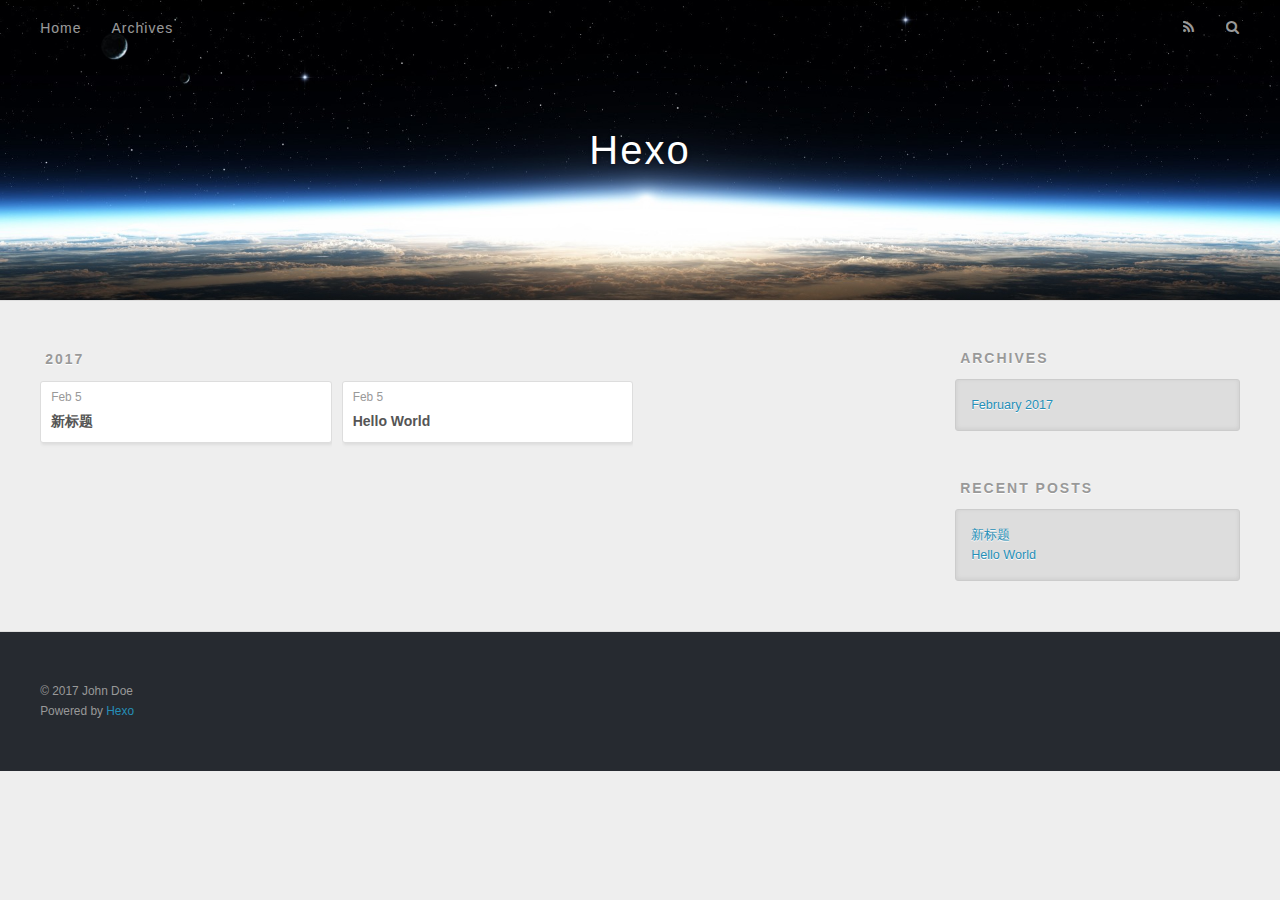
==== archives/index.html @ 6c0d0f52 "Site updated: 2017-02-05 20:07:26" ====
<!DOCTYPE html>
<html>
<head>
  <meta charset="utf-8">
  
  <title>Archives | Hexo</title>
  <meta name="viewport" content="width=device-width, initial-scale=1, maximum-scale=1">
  <meta property="og:type" content="website">
<meta property="og:title" content="Hexo">
<meta property="og:url" content="http://yoursite.com/archives/index.html">
<meta property="og:site_name" content="Hexo">
<meta name="twitter:card" content="summary">
<meta name="twitter:title" content="Hexo">
  
    <link rel="alternate" href="/atom.xml" title="Hexo" type="application/atom+xml">
  
  
    <link rel="icon" href="/favicon.png">
  
  
    <link href="//fonts.googleapis.com/css?family=Source+Code+Pro" rel="stylesheet" type="text/css">
  
  <link rel="stylesheet" href="/css/style.css">
  

</head>

<body>
  <div id="container">
    <div id="wrap">
      <header id="header">
  <div id="banner"></div>
  <div id="header-outer" class="outer">
    <div id="header-title" class="inner">
      <h1 id="logo-wrap">
        <a href="/" id="logo">Hexo</a>
      </h1>
      
    </div>
    <div id="header-inner" class="inner">
      <nav id="main-nav">
        <a id="main-nav-toggle" class="nav-icon"></a>
        
          <a class="main-nav-link" href="/">Home</a>
        
          <a class="main-nav-link" href="/archives">Archives</a>
        
      </nav>
      <nav id="sub-nav">
        
          <a id="nav-rss-link" class="nav-icon" href="/atom.xml" title="RSS Feed"></a>
        
        <a id="nav-search-btn" class="nav-icon" title="Search"></a>
      </nav>
      <div id="search-form-wrap">
        <form action="//google.com/search" method="get" accept-charset="UTF-8" class="search-form"><input type="search" name="q" results="0" class="search-form-input" placeholder="Search"><button type="submit" class="search-form-submit">&#xF002;</button><input type="hidden" name="sitesearch" value="http://yoursite.com"></form>
      </div>
    </div>
  </div>
</header>
      <div class="outer">
        <section id="main">
  
  
    
    
      
      
      <section class="archives-wrap">
        <div class="archive-year-wrap">
          <a href="/archives/2017" class="archive-year">2017</a>
        </div>
        <div class="archives">
    
    <article class="archive-article archive-type-post">
  <div class="archive-article-inner">
    <header class="archive-article-header">
      <a href="/2017/02/05/新标题/" class="archive-article-date">
  <time datetime="2017-02-05T11:57:31.000Z" itemprop="datePublished">Feb 5</time>
</a>
      
  
    <h1 itemprop="name">
      <a class="archive-article-title" href="/2017/02/05/新标题/">新标题</a>
    </h1>
  

    </header>
  </div>
</article>
  
    
    
    <article class="archive-article archive-type-post">
  <div class="archive-article-inner">
    <header class="archive-article-header">
      <a href="/2017/02/05/hello-world/" class="archive-article-date">
  <time datetime="2017-02-05T11:50:24.035Z" itemprop="datePublished">Feb 5</time>
</a>
      
  
    <h1 itemprop="name">
      <a class="archive-article-title" href="/2017/02/05/hello-world/">Hello World</a>
    </h1>
  

    </header>
  </div>
</article>
  
  
    </div></section>
  

</section>
        
          <aside id="sidebar">
  
    

  
    

  
    
  
    
  <div class="widget-wrap">
    <h3 class="widget-title">Archives</h3>
    <div class="widget">
      <ul class="archive-list"><li class="archive-list-item"><a class="archive-list-link" href="/archives/2017/02/">February 2017</a></li></ul>
    </div>
  </div>


  
    
  <div class="widget-wrap">
    <h3 class="widget-title">Recent Posts</h3>
    <div class="widget">
      <ul>
        
          <li>
            <a href="/2017/02/05/新标题/">新标题</a>
          </li>
        
          <li>
            <a href="/2017/02/05/hello-world/">Hello World</a>
          </li>
        
      </ul>
    </div>
  </div>

  
</aside>
        
      </div>
      <footer id="footer">
  
  <div class="outer">
    <div id="footer-info" class="inner">
      &copy; 2017 John Doe<br>
      Powered by <a href="http://hexo.io/" target="_blank">Hexo</a>
    </div>
  </div>
</footer>
    </div>
    <nav id="mobile-nav">
  
    <a href="/" class="mobile-nav-link">Home</a>
  
    <a href="/archives" class="mobile-nav-link">Archives</a>
  
</nav>
    

<script src="//ajax.googleapis.com/ajax/libs/jquery/2.0.3/jquery.min.js"></script>


  <link rel="stylesheet" href="/fancybox/jquery.fancybox.css">
  <script src="/fancybox/jquery.fancybox.pack.js"></script>


<script src="/js/script.js"></script>

  </div>
</body>
</html>
---- css/style.css ----
body {
  width: 100%;
}
body:before,
body:after {
  content: "";
  display: table;
}
body:after {
  clear: both;
}
html,
body,
div,
span,
applet,
object,
iframe,
h1,
h2,
h3,
h4,
h5,
h6,
p,
blockquote,
pre,
a,
abbr,
acronym,
address,
big,
cite,
code,
del,
dfn,
em,
img,
ins,
kbd,
q,
s,
samp,
small,
strike,
strong,
sub,
sup,
tt,
var,
dl,
dt,
dd,
ol,
ul,
li,
fieldset,
form,
label,
legend,
table,
caption,
tbody,
tfoot,
thead,
tr,
th,
td {
  margin: 0;
  padding: 0;
  border: 0;
  outline: 0;
  font-weight: inherit;
  font-style: inherit;
  font-family: inherit;
  font-size: 100%;
  vertical-align: baseline;
}
body {
  line-height: 1;
  color: #000;
  background: #fff;
}
ol,
ul {
  list-style: none;
}
table {
  border-collapse: separate;
  border-spacing: 0;
  vertical-align: middle;
}
caption,
th,
td {
  text-align: left;
  font-weight: normal;
  vertical-align: middle;
}
a img {
  border: none;
}
input,
button {
  margin: 0;
  padding: 0;
}
input::-moz-focus-inner,
button::-moz-focus-inner {
  border: 0;
  padding: 0;
}
@font-face {
  font-family: FontAwesome;
  font-style: normal;
  font-weight: normal;
  src: url("fonts/fontawesome-webfont.eot?v=#4.0.3");
  src: url("fonts/fontawesome-webfont.eot?#iefix&v=#4.0.3") format("embedded-opentype"), url("fonts/fontawesome-webfont.woff?v=#4.0.3") format("woff"), url("fonts/fontawesome-webfont.ttf?v=#4.0.3") format("truetype"), url("fonts/fontawesome-webfont.svg#fontawesomeregular?v=#4.0.3") format("svg");
}
html,
body,
#container {
  height: 100%;
}
body {
  background: #eee;
  font: 14px "Helvetica Neue", Helvetica, Arial, sans-serif;
  -webkit-text-size-adjust: 100%;
}
.outer {
  max-width: 1220px;
  margin: 0 auto;
  padding: 0 20px;
}
.outer:before,
.outer:after {
  content: "";
  display: table;
}
.outer:after {
  clear: both;
}
.inner {
  display: inline;
  float: left;
  width: 98.33333333333333%;
  margin: 0 0.833333333333333%;
}
.left,
.alignleft {
  float: left;
}
.right,
.alignright {
  float: right;
}
.clear {
  clear: both;
}
#container {
  position: relative;
}
.mobile-nav-on {
  overflow: hidden;
}
#wrap {
  height: 100%;
  width: 100%;
  position: absolute;
  top: 0;
  left: 0;
  -webkit-transition: 0.2s ease-out;
  -moz-transition: 0.2s ease-out;
  -ms-transition: 0.2s ease-out;
  transition: 0.2s ease-out;
  z-index: 1;
  background: #eee;
}
.mobile-nav-on #wrap {
  left: 280px;
}
@media screen and (min-width: 768px) {
  #main {
    display: inline;
    float: left;
    width: 73.33333333333333%;
    margin: 0 0.833333333333333%;
  }
}
.article-date,
.article-category-link,
.archive-year,
.widget-title {
  text-decoration: none;
  text-transform: uppercase;
  letter-spacing: 2px;
  color: #999;
  margin-bottom: 1em;
  margin-left: 5px;
  line-height: 1em;
  text-shadow: 0 1px #fff;
  font-weight: bold;
}
.article-inner,
.archive-article-inner {
  background: #fff;
  -webkit-box-shadow: 1px 2px 3px #ddd;
  box-shadow: 1px 2px 3px #ddd;
  border: 1px solid #ddd;
  border-radius: 3px;
}
.article-entry h1,
.widget h1 {
  font-size: 2em;
}
.article-entry h2,
.widget h2 {
  font-size: 1.5em;
}
.article-entry h3,
.widget h3 {
  font-size: 1.3em;
}
.article-entry h4,
.widget h4 {
  font-size: 1.2em;
}
.article-entry h5,
.widget h5 {
  font-size: 1em;
}
.article-entry h6,
.widget h6 {
  font-size: 1em;
  color: #999;
}
.article-entry hr,
.widget hr {
  border: 1px dashed #ddd;
}
.article-entry strong,
.widget strong {
  font-weight: bold;
}
.article-entry em,
.widget em,
.article-entry cite,
.widget cite {
  font-style: italic;
}
.article-entry sup,
.widget sup,
.article-entry sub,
.widget sub {
  font-size: 0.75em;
  line-height: 0;
  position: relative;
  vertical-align: baseline;
}
.article-entry sup,
.widget sup {
  top: -0.5em;
}
.article-entry sub,
.widget sub {
  bottom: -0.2em;
}
.article-entry small,
.widget small {
  font-size: 0.85em;
}
.article-entry acronym,
.widget acronym,
.article-entry abbr,
.widget abbr {
  border-bottom: 1px dotted;
}
.article-entry ul,
.widget ul,
.article-entry ol,
.widget ol,
.article-entry dl,
.widget dl {
  margin: 0 20px;
  line-height: 1.6em;
}
.article-entry ul ul,
.widget ul ul,
.article-entry ol ul,
.widget ol ul,
.article-entry ul ol,
.widget ul ol,
.article-entry ol ol,
.widget ol ol {
  margin-top: 0;
  margin-bottom: 0;
}
.article-entry ul,
.widget ul {
  list-style: disc;
}
.article-entry ol,
.widget ol {
  list-style: decimal;
}
.article-entry dt,
.widget dt {
  font-weight: bold;
}
#header {
  height: 300px;
  position: relative;
  border-bottom: 1px solid #ddd;
}
#header:before,
#header:after {
  content: "";
  position: absolute;
  left: 0;
  right: 0;
  height: 40px;
}
#header:before {
  top: 0;
  background: -webkit-linear-gradient(rgba(0,0,0,0.2), transparent);
  background: -moz-linear-gradient(rgba(0,0,0,0.2), transparent);
  background: -ms-linear-gradient(rgba(0,0,0,0.2), transparent);
  background: linear-gradient(rgba(0,0,0,0.2), transparent);
}
#header:after {
  bottom: 0;
  background: -webkit-linear-gradient(transparent, rgba(0,0,0,0.2));
  background: -moz-linear-gradient(transparent, rgba(0,0,0,0.2));
  background: -ms-linear-gradient(transparent, rgba(0,0,0,0.2));
  background: linear-gradient(transparent, rgba(0,0,0,0.2));
}
#header-outer {
  height: 100%;
  position: relative;
}
#header-inner {
  position: relative;
  overflow: hidden;
}
#banner {
  position: absolute;
  top: 0;
  left: 0;
  width: 100%;
  height: 100%;
  background: url("images/banner.jpg") center #000;
  -webkit-background-size: cover;
  -moz-background-size: cover;
  background-size: cover;
  z-index: -1;
}
#header-title {
  text-align: center;
  height: 40px;
  position: absolute;
  top: 50%;
  left: 0;
  margin-top: -20px;
}
#logo,
#subtitle {
  text-decoration: none;
  color: #fff;
  font-weight: 300;
  text-shadow: 0 1px 4px rgba(0,0,0,0.3);
}
#logo {
  font-size: 40px;
  line-height: 40px;
  letter-spacing: 2px;
}
#subtitle {
  font-size: 16px;
  line-height: 16px;
  letter-spacing: 1px;
}
#subtitle-wrap {
  margin-top: 16px;
}
#main-nav {
  float: left;
  margin-left: -15px;
}
.nav-icon,
.main-nav-link {
  float: left;
  color: #fff;
  opacity: 0.6;
  text-decoration: none;
  text-shadow: 0 1px rgba(0,0,0,0.2);
  -webkit-transition: opacity 0.2s;
  -moz-transition: opacity 0.2s;
  -ms-transition: opacity 0.2s;
  transition: opacity 0.2s;
  display: block;
  padding: 20px 15px;
}
.nav-icon:hover,
.main-nav-link:hover {
  opacity: 1;
}
.nav-icon {
  font-family: FontAwesome;
  text-align: center;
  font-size: 14px;
  width: 14px;
  height: 14px;
  padding: 20px 15px;
  position: relative;
  cursor: pointer;
}
.main-nav-link {
  font-weight: 300;
  letter-spacing: 1px;
}
@media screen and (max-width: 479px) {
  .main-nav-link {
    display: none;
  }
}
#main-nav-toggle {
  display: none;
}
#main-nav-toggle:before {
  content: "\f0c9";
}
@media screen and (max-width: 479px) {
  #main-nav-toggle {
    display: block;
  }
}
#sub-nav {
  float: right;
  margin-right: -15px;
}
#nav-rss-link:before {
  content: "\f09e";
}
#nav-search-btn:before {
  content: "\f002";
}
#search-form-wrap {
  position: absolute;
  top: 15px;
  width: 150px;
  height: 30px;
  right: -150px;
  opacity: 0;
  -webkit-transition: 0.2s ease-out;
  -moz-transition: 0.2s ease-out;
  -ms-transition: 0.2s ease-out;
  transition: 0.2s ease-out;
}
#search-form-wrap.on {
  opacity: 1;
  right: 0;
}
@media screen and (max-width: 479px) {
  #search-form-wrap {
    width: 100%;
    right: -100%;
  }
}
.search-form {
  position: absolute;
  top: 0;
  left: 0;
  right: 0;
  background: #fff;
  padding: 5px 15px;
  border-radius: 15px;
  -webkit-box-shadow: 0 0 10px rgba(0,0,0,0.3);
  box-shadow: 0 0 10px rgba(0,0,0,0.3);
}
.search-form-input {
  border: none;
  background: none;
  color: #555;
  width: 100%;
  font: 13px "Helvetica Neue", Helvetica, Arial, sans-serif;
  outline: none;
}
.search-form-input::-webkit-search-results-decoration,
.search-form-input::-webkit-search-cancel-button {
  -webkit-appearance: none;
}
.search-form-submit {
  position: absolute;
  top: 50%;
  right: 10px;
  margin-top: -7px;
  font: 13px FontAwesome;
  border: none;
  background: none;
  color: #bbb;
  cursor: pointer;
}
.search-form-submit:hover,
.search-form-submit:focus {
  color: #777;
}
.article {
  margin: 50px 0;
}
.article-inner {
  overflow: hidden;
}
.article-meta:before,
.article-meta:after {
  content: "";
  display: table;
}
.article-meta:after {
  clear: both;
}
.article-date {
  float: left;
}
.article-category {
  float: left;
  line-height: 1em;
  color: #ccc;
  text-shadow: 0 1px #fff;
  margin-left: 8px;
}
.article-category:before {
  content: "\2022";
}
.article-category-link {
  margin: 0 12px 1em;
}
.article-header {
  padding: 20px 20px 0;
}
.article-title {
  text-decoration: none;
  font-size: 2em;
  font-weight: bold;
  color: #555;
  line-height: 1.1em;
  -webkit-transition: color 0.2s;
  -moz-transition: color 0.2s;
  -ms-transition: color 0.2s;
  transition: color 0.2s;
}
a.article-title:hover {
  color: #258fb8;
}
.article-entry {
  color: #555;
  padding: 0 20px;
}
.article-entry:before,
.article-entry:after {
  content: "";
  display: table;
}
.article-entry:after {
  clear: both;
}
.article-entry p,
.article-entry table {
  line-height: 1.6em;
  margin: 1.6em 0;
}
.article-entry h1,
.article-entry h2,
.article-entry h3,
.article-entry h4,
.article-entry h5,
.article-entry h6 {
  font-weight: bold;
}
.article-entry h1,
.article-entry h2,
.article-entry h3,
.article-entry h4,
.article-entry h5,
.article-entry h6 {
  line-height: 1.1em;
  margin: 1.1em 0;
}
.article-entry a {
  color: #258fb8;
  text-decoration: none;
}
.article-entry a:hover {
  text-decoration: underline;
}
.article-entry ul,
.article-entry ol,
.article-entry dl {
  margin-top: 1.6em;
  margin-bottom: 1.6em;
}
.article-entry img,
.article-entry video {
  max-width: 100%;
  height: auto;
  display: block;
  margin: auto;
}
.article-entry iframe {
  border: none;
}
.article-entry table {
  width: 100%;
  border-collapse: collapse;
  border-spacing: 0;
}
.article-entry th {
  font-weight: bold;
  border-bottom: 3px solid #ddd;
  padding-bottom: 0.5em;
}
.article-entry td {
  border-bottom: 1px solid #ddd;
  padding: 10px 0;
}
.article-entry blockquote {
  font-family: Georgia, "Times New Roman", serif;
  font-size: 1.4em;
  margin: 1.6em 20px;
  text-align: center;
}
.article-entry blockquote footer {
  font-size: 14px;
  margin: 1.6em 0;
  font-family: "Helvetica Neue", Helvetica, Arial, sans-serif;
}
.article-entry blockquote footer cite:before {
  content: "—";
  padding: 0 0.5em;
}
.article-entry .pullquote {
  text-align: left;
  width: 45%;
  margin: 0;
}
.article-entry .pullquote.left {
  margin-left: 0.5em;
  margin-right: 1em;
}
.article-entry .pullquote.right {
  margin-right: 0.5em;
  margin-left: 1em;
}
.article-entry .caption {
  color: #999;
  display: block;
  font-size: 0.9em;
  margin-top: 0.5em;
  position: relative;
  text-align: center;
}
.article-entry .video-container {
  position: relative;
  padding-top: 56.25%;
  height: 0;
  overflow: hidden;
}
.article-entry .video-container iframe,
.article-entry .video-container object,
.article-entry .video-container embed {
  position: absolute;
  top: 0;
  left: 0;
  width: 100%;
  height: 100%;
  margin-top: 0;
}
.article-more-link a {
  display: inline-block;
  line-height: 1em;
  padding: 6px 15px;
  border-radius: 15px;
  background: #eee;
  color: #999;
  text-shadow: 0 1px #fff;
  text-decoration: none;
}
.article-more-link a:hover {
  background: #258fb8;
  color: #fff;
  text-decoration: none;
  text-shadow: 0 1px #1e7293;
}
.article-footer {
  font-size: 0.85em;
  line-height: 1.6em;
  border-top: 1px solid #ddd;
  padding-top: 1.6em;
  margin: 0 20px 20px;
}
.article-footer:before,
.article-footer:after {
  content: "";
  display: table;
}
.article-footer:after {
  clear: both;
}
.article-footer a {
  color: #999;
  text-decoration: none;
}
.article-footer a:hover {
  color: #555;
}
.article-tag-list-item {
  float: left;
  margin-right: 10px;
}
.article-tag-list-link:before {
  content: "#";
}
.article-comment-link {
  float: right;
}
.article-comment-link:before {
  content: "\f075";
  font-family: FontAwesome;
  padding-right: 8px;
}
.article-share-link {
  cursor: pointer;
  float: right;
  margin-left: 20px;
}
.article-share-link:before {
  content: "\f064";
  font-family: FontAwesome;
  padding-right: 6px;
}
#article-nav {
  position: relative;
}
#article-nav:before,
#article-nav:after {
  content: "";
  display: table;
}
#article-nav:after {
  clear: both;
}
@media screen and (min-width: 768px) {
  #article-nav {
    margin: 50px 0;
  }
  #article-nav:before {
    width: 8px;
    height: 8px;
    position: absolute;
    top: 50%;
    left: 50%;
    margin-top: -4px;
    margin-left: -4px;
    content: "";
    border-radius: 50%;
    background: #ddd;
    -webkit-box-shadow: 0 1px 2px #fff;
    box-shadow: 0 1px 2px #fff;
  }
}
.article-nav-link-wrap {
  text-decoration: none;
  text-shadow: 0 1px #fff;
  color: #999;
  -webkit-box-sizing: border-box;
  -moz-box-sizing: border-box;
  box-sizing: border-box;
  margin-top: 50px;
  text-align: center;
  display: block;
}
.article-nav-link-wrap:hover {
  color: #555;
}
@media screen and (min-width: 768px) {
  .article-nav-link-wrap {
    width: 50%;
    margin-top: 0;
  }
}
@media screen and (min-width: 768px) {
  #article-nav-newer {
    float: left;
    text-align: right;
    padding-right: 20px;
  }
}
@media screen and (min-width: 768px) {
  #article-nav-older {
    float: right;
    text-align: left;
    padding-left: 20px;
  }
}
.article-nav-caption {
  text-transform: uppercase;
  letter-spacing: 2px;
  color: #ddd;
  line-height: 1em;
  font-weight: bold;
}
#article-nav-newer .article-nav-caption {
  margin-right: -2px;
}
.article-nav-title {
  font-size: 0.85em;
  line-height: 1.6em;
  margin-top: 0.5em;
}
.article-share-box {
  position: absolute;
  display: none;
  background: #fff;
  -webkit-box-shadow: 1px 2px 10px rgba(0,0,0,0.2);
  box-shadow: 1px 2px 10px rgba(0,0,0,0.2);
  border-radius: 3px;
  margin-left: -145px;
  overflow: hidden;
  z-index: 1;
}
.article-share-box.on {
  display: block;
}
.article-share-input {
  width: 100%;
  background: none;
  -webkit-box-sizing: border-box;
  -moz-box-sizing: border-box;
  box-sizing: border-box;
  font: 14px "Helvetica Neue", Helvetica, Arial, sans-serif;
  padding: 0 15px;
  color: #555;
  outline: none;
  border: 1px solid #ddd;
  border-radius: 3px 3px 0 0;
  height: 36px;
  line-height: 36px;
}
.article-share-links {
  background: #eee;
}
.article-share-links:before,
.article-share-links:after {
  content: "";
  display: table;
}
.article-share-links:after {
  clear: both;
}
.article-share-twitter,
.article-share-facebook,
.article-share-pinterest,
.article-share-google {
  width: 50px;
  height: 36px;
  display: block;
  float: left;
  position: relative;
  color: #999;
  text-shadow: 0 1px #fff;
}
.article-share-twitter:before,
.article-share-facebook:before,
.article-share-pinterest:before,
.article-share-google:before {
  font-size: 20px;
  font-family: FontAwesome;
  width: 20px;
  height: 20px;
  position: absolute;
  top: 50%;
  left: 50%;
  margin-top: -10px;
  margin-left: -10px;
  text-align: center;
}
.article-share-twitter:hover,
.article-share-facebook:hover,
.article-share-pinterest:hover,
.article-share-google:hover {
  color: #fff;
}
.article-share-twitter:before {
  content: "\f099";
}
.article-share-twitter:hover {
  background: #00aced;
  text-shadow: 0 1px #008abe;
}
.article-share-facebook:before {
  content: "\f09a";
}
.article-share-facebook:hover {
  background: #3b5998;
  text-shadow: 0 1px #2f477a;
}
.article-share-pinterest:before {
  content: "\f0d2";
}
.article-share-pinterest:hover {
  background: #cb2027;
  text-shadow: 0 1px #a21a1f;
}
.article-share-google:before {
  content: "\f0d5";
}
.article-share-google:hover {
  background: #dd4b39;
  text-shadow: 0 1px #be3221;
}
.article-gallery {
  background: #000;
  position: relative;
}
.article-gallery-photos {
  position: relative;
  overflow: hidden;
}
.article-gallery-img {
  display: none;
  max-width: 100%;
}
.article-gallery-img:first-child {
  display: block;
}
.article-gallery-img.loaded {
  position: absolute;
  display: block;
}
.article-gallery-img img {
  display: block;
  max-width: 100%;
  margin: 0 auto;
}
#comments {
  background: #fff;
  -webkit-box-shadow: 1px 2px 3px #ddd;
  box-shadow: 1px 2px 3px #ddd;
  padding: 20px;
  border: 1px solid #ddd;
  border-radius: 3px;
  margin: 50px 0;
}
#comments a {
  color: #258fb8;
}
.archives-wrap {
  margin: 50px 0;
}
.archives:before,
.archives:after {
  content: "";
  display: table;
}
.archives:after {
  clear: both;
}
.archive-year-wrap {
  margin-bottom: 1em;
}
.archives {
  -webkit-column-gap: 10px;
  -moz-column-gap: 10px;
  column-gap: 10px;
}
@media screen and (min-width: 480px) and (max-width: 767px) {
  .archives {
    -webkit-column-count: 2;
    -moz-column-count: 2;
    column-count: 2;
  }
}
@media screen and (min-width: 768px) {
  .archives {
    -webkit-column-count: 3;
    -moz-column-count: 3;
    column-count: 3;
  }
}
.archive-article {
  -webkit-column-break-inside: avoid;
  page-break-inside: avoid;
  overflow: hidden;
  break-inside: avoid-column;
}
.archive-article-inner {
  padding: 10px;
  margin-bottom: 15px;
}
.archive-article-title {
  text-decoration: none;
  font-weight: bold;
  color: #555;
  -webkit-transition: color 0.2s;
  -moz-transition: color 0.2s;
  -ms-transition: color 0.2s;
  transition: color 0.2s;
  line-height: 1.6em;
}
.archive-article-title:hover {
  color: #258fb8;
}
.archive-article-footer {
  margin-top: 1em;
}
.archive-article-date {
  color: #999;
  text-decoration: none;
  font-size: 0.85em;
  line-height: 1em;
  margin-bottom: 0.5em;
  display: block;
}
#page-nav {
  margin: 50px auto;
  background: #fff;
  -webkit-box-shadow: 1px 2px 3px #ddd;
  box-shadow: 1px 2px 3px #ddd;
  border: 1px solid #ddd;
  border-radius: 3px;
  text-align: center;
  color: #999;
  overflow: hidden;
}
#page-nav:before,
#page-nav:after {
  content: "";
  display: table;
}
#page-nav:after {
  clear: both;
}
#page-nav a,
#page-nav span {
  padding: 10px 20px;
  line-height: 1;
  height: 2ex;
}
#page-nav a {
  color: #999;
  text-decoration: none;
}
#page-nav a:hover {
  background: #999;
  color: #fff;
}
#page-nav .prev {
  float: left;
}
#page-nav .next {
  float: right;
}
#page-nav .page-number {
  display: inline-block;
}
@media screen and (max-width: 479px) {
  #page-nav .page-number {
    display: none;
  }
}
#page-nav .current {
  color: #555;
  font-weight: bold;
}
#page-nav .space {
  color: #ddd;
}
#footer {
  background: #262a30;
  padding: 50px 0;
  border-top: 1px solid #ddd;
  color: #999;
}
#footer a {
  color: #258fb8;
  text-decoration: none;
}
#footer a:hover {
  text-decoration: underline;
}
#footer-info {
  line-height: 1.6em;
  font-size: 0.85em;
}
.article-entry pre,
.article-entry .highlight {
  background: #2d2d2d;
  margin: 0 -20px;
  padding: 15px 20px;
  border-style: solid;
  border-color: #ddd;
  border-width: 1px 0;
  overflow: auto;
  color: #ccc;
  line-height: 22.400000000000002px;
}
.article-entry .highlight .gutter pre,
.article-entry .gist .gist-file .gist-data .line-numbers {
  color: #666;
  font-size: 0.85em;
}
.article-entry pre,
.article-entry code {
  font-family: "Source Code Pro", Consolas, Monaco, Menlo, Consolas, monospace;
}
.article-entry code {
  background: #eee;
  text-shadow: 0 1px #fff;
  padding: 0 0.3em;
}
.article-entry pre code {
  background: none;
  text-shadow: none;
  padding: 0;
}
.article-entry .highlight pre {
  border: none;
  margin: 0;
  padding: 0;
}
.article-entry .highlight table {
  margin: 0;
  width: auto;
}
.article-entry .highlight td {
  border: none;
  padding: 0;
}
.article-entry .highlight figcaption {
  font-size: 0.85em;
  color: #999;
  line-height: 1em;
  margin-bottom: 1em;
}
.article-entry .highlight figcaption:before,
.article-entry .highlight figcaption:after {
  content: "";
  display: table;
}
.article-entry .highlight figcaption:after {
  clear: both;
}
.article-entry .highlight figcaption a {
  float: right;
}
.article-entry .highlight .gutter pre {
  text-align: right;
  padding-right: 20px;
}
.article-entry .highlight .line {
  height: 22.400000000000002px;
}
.article-entry .highlight .line.marked {
  background: #515151;
}
.article-entry .gist {
  margin: 0 -20px;
  border-style: solid;
  border-color: #ddd;
  border-width: 1px 0;
  background: #2d2d2d;
  padding: 15px 20px 15px 0;
}
.article-entry .gist .gist-file {
  border: none;
  font-family: "Source Code Pro", Consolas, Monaco, Menlo, Consolas, monospace;
  margin: 0;
}
.article-entry .gist .gist-file .gist-data {
  background: none;
  border: none;
}
.article-entry .gist .gist-file .gist-data .line-numbers {
  background: none;
  border: none;
  padding: 0 20px 0 0;
}
.article-entry .gist .gist-file .gist-data .line-data {
  padding: 0 !important;
}
.article-entry .gist .gist-file .highlight {
  margin: 0;
  padding: 0;
  border: none;
}
.article-entry .gist .gist-file .gist-meta {
  background: #2d2d2d;
  color: #999;
  font: 0.85em "Helvetica Neue", Helvetica, Arial, sans-serif;
  text-shadow: 0 0;
  padding: 0;
  margin-top: 1em;
  margin-left: 20px;
}
.article-entry .gist .gist-file .gist-meta a {
  color: #258fb8;
  font-weight: normal;
}
.article-entry .gist .gist-file .gist-meta a:hover {
  text-decoration: underline;
}
pre .comment,
pre .title {
  color: #999;
}
pre .variable,
pre .attribute,
pre .tag,
pre .regexp,
pre .ruby .constant,
pre .xml .tag .title,
pre .xml .pi,
pre .xml .doctype,
pre .html .doctype,
pre .css .id,
pre .css .class,
pre .css .pseudo {
  color: #f2777a;
}
pre .number,
pre .preprocessor,
pre .built_in,
pre .literal,
pre .params,
pre .constant {
  color: #f99157;
}
pre .class,
pre .ruby .class .title,
pre .css .rules .attribute {
  color: #9c9;
}
pre .string,
pre .value,
pre .inheritance,
pre .header,
pre .ruby .symbol,
pre .xml .cdata {
  color: #9c9;
}
pre .css .hexcolor {
  color: #6cc;
}
pre .function,
pre .python .decorator,
pre .python .title,
pre .ruby .function .title,
pre .ruby .title .keyword,
pre .perl .sub,
pre .javascript .title,
pre .coffeescript .title {
  color: #69c;
}
pre .keyword,
pre .javascript .function {
  color: #c9c;
}
@media screen and (max-width: 479px) {
  #mobile-nav {
    position: absolute;
    top: 0;
    left: 0;
    width: 280px;
    height: 100%;
    background: #191919;
    border-right: 1px solid #fff;
  }
}
@media screen and (max-width: 479px) {
  .mobile-nav-link {
    display: block;
    color: #999;
    text-decoration: none;
    padding: 15px 20px;
    font-weight: bold;
  }
  .mobile-nav-link:hover {
    color: #fff;
  }
}
@media screen and (min-width: 768px) {
  #sidebar {
    display: inline;
    float: left;
    width: 23.333333333333332%;
    margin: 0 0.833333333333333%;
  }
}
.widget-wrap {
  margin: 50px 0;
}
.widget {
  color: #777;
  text-shadow: 0 1px #fff;
  background: #ddd;
  -webkit-box-shadow: 0 -1px 4px #ccc inset;
  box-shadow: 0 -1px 4px #ccc inset;
  border: 1px solid #ccc;
  padding: 15px;
  border-radius: 3px;
}
.widget a {
  color: #258fb8;
  text-decoration: none;
}
.widget a:hover {
  text-decoration: underline;
}
.widget ul ul,
.widget ol ul,
.widget dl ul,
.widget ul ol,
.widget ol ol,
.widget dl ol,
.widget ul dl,
.widget ol dl,
.widget dl dl {
  margin-left: 15px;
  list-style: disc;
}
.widget {
  line-height: 1.6em;
  word-wrap: break-word;
  font-size: 0.9em;
}
.widget ul,
.widget ol {
  list-style: none;
  margin: 0;
}
.widget ul ul,
.widget ol ul,
.widget ul ol,
.widget ol ol {
  margin: 0 20px;
}
.widget ul ul,
.widget ol ul {
  list-style: disc;
}
.widget ul ol,
.widget ol ol {
  list-style: decimal;
}
.category-list-count,
.tag-list-count,
.archive-list-count {
  padding-left: 5px;
  color: #999;
  font-size: 0.85em;
}
.category-list-count:before,
.tag-list-count:before,
.archive-list-count:before {
  content: "(";
}
.category-list-count:after,
.tag-list-count:after,
.archive-list-count:after {
  content: ")";
}
.tagcloud a {
  margin-right: 5px;
  display: inline-block;
}
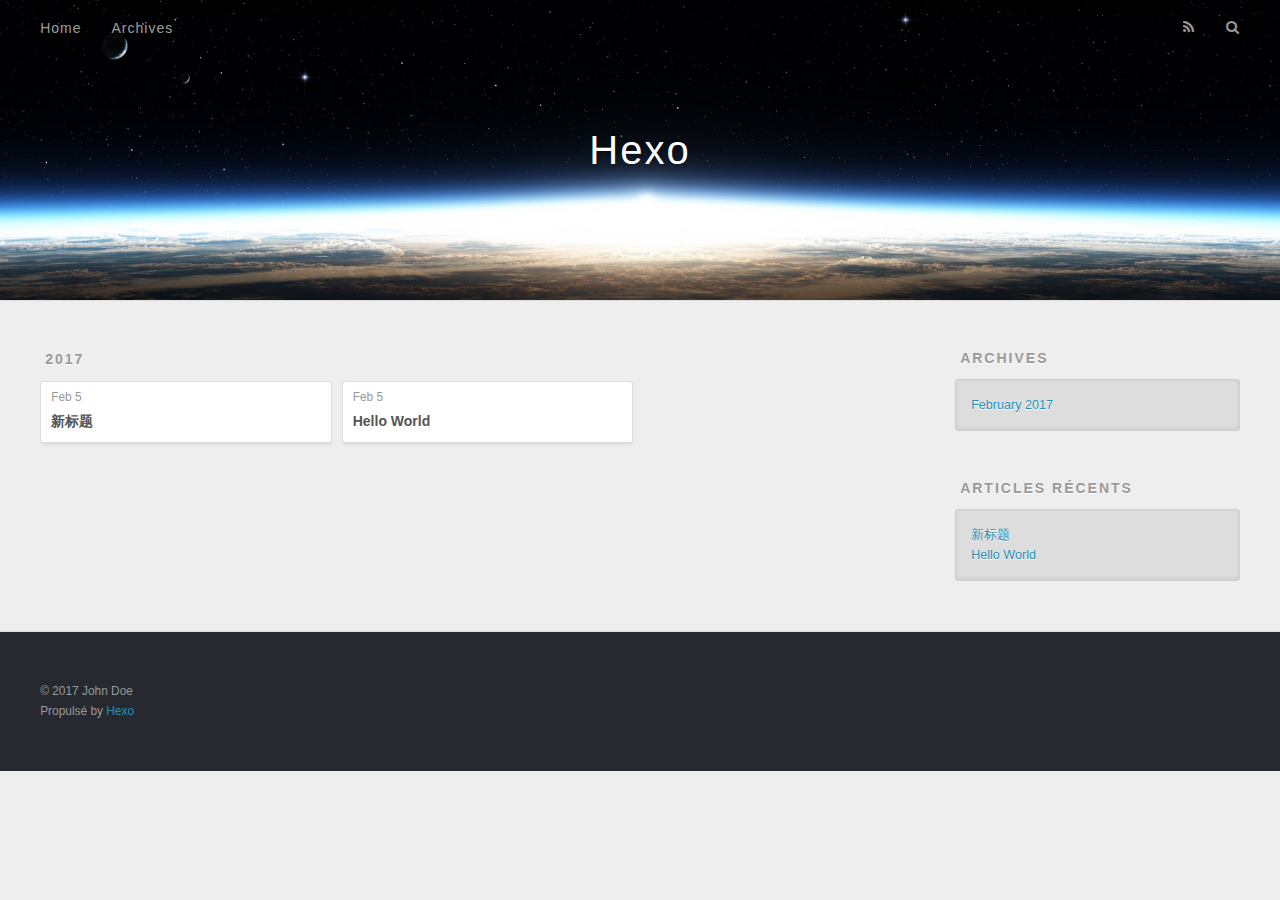
==== commit 8ede5332: "Site updated: 2017-02-05 20:20:27" ====
--- a/archives/index.html
+++ b/archives/index.html
@@ -48,9 +48,9 @@
       </nav>
       <nav id="sub-nav">
         
-          <a id="nav-rss-link" class="nav-icon" href="/atom.xml" title="RSS Feed"></a>
+          <a id="nav-rss-link" class="nav-icon" href="/atom.xml" title="Flux RSS"></a>
         
-        <a id="nav-search-btn" class="nav-icon" title="Search"></a>
+        <a id="nav-search-btn" class="nav-icon" title="Rechercher"></a>
       </nav>
       <div id="search-form-wrap">
         <form action="//google.com/search" method="get" accept-charset="UTF-8" class="search-form"><input type="search" name="q" results="0" class="search-form-input" placeholder="Search"><button type="submit" class="search-form-submit">&#xF002;</button><input type="hidden" name="sitesearch" value="http://yoursite.com"></form>
@@ -136,7 +136,7 @@
   
     
   <div class="widget-wrap">
-    <h3 class="widget-title">Recent Posts</h3>
+    <h3 class="widget-title">Articles récents</h3>
     <div class="widget">
       <ul>
         
@@ -161,7 +161,7 @@
   <div class="outer">
     <div id="footer-info" class="inner">
       &copy; 2017 John Doe<br>
-      Powered by <a href="http://hexo.io/" target="_blank">Hexo</a>
+      Propulsé by <a href="http://hexo.io/" target="_blank">Hexo</a>
     </div>
   </div>
 </footer>
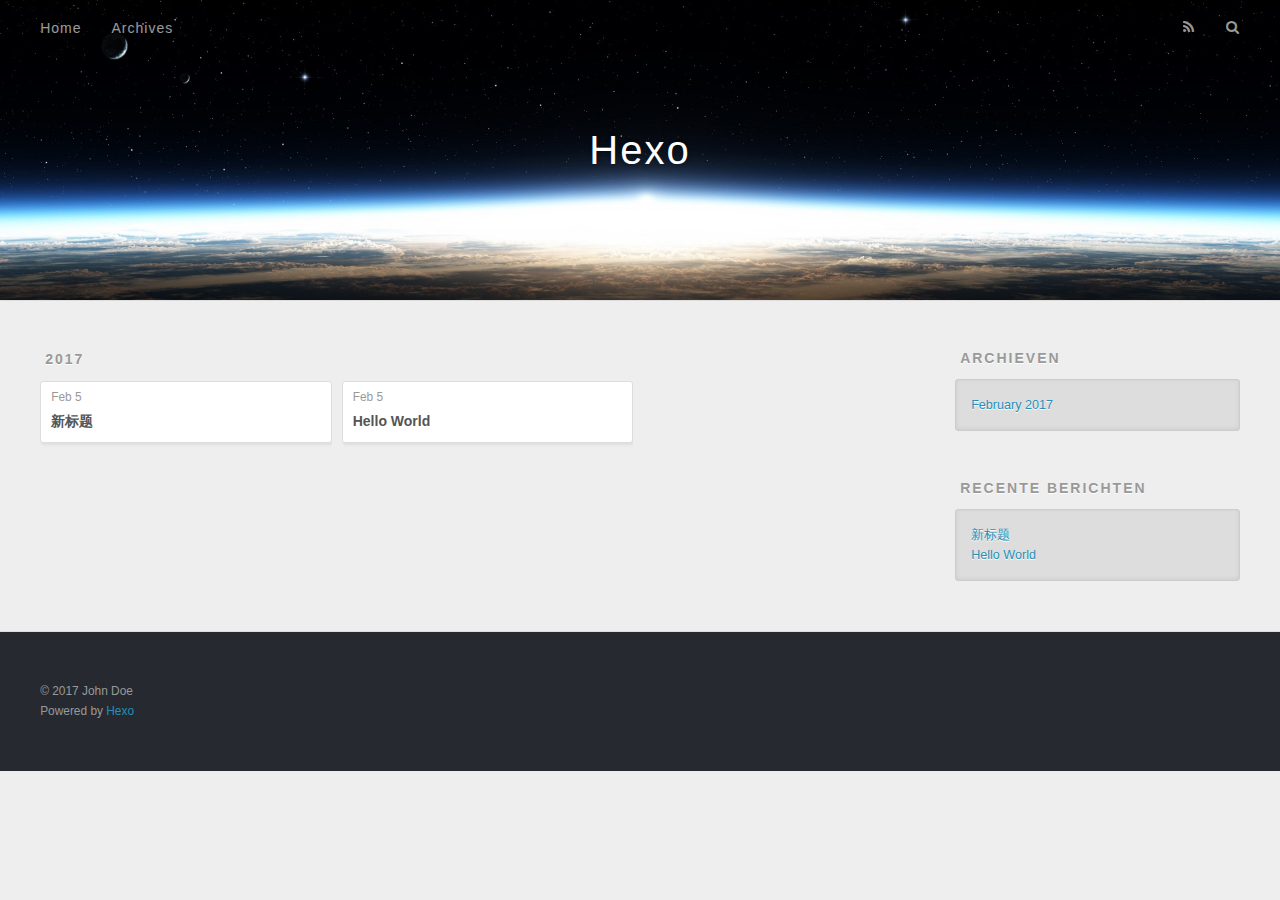
==== commit 182011a5: "Site updated: 2017-02-05 20:31:17" ====
--- a/archives/index.html
+++ b/archives/index.html
@@ -3,7 +3,7 @@
 <head>
   <meta charset="utf-8">
   
-  <title>Archives | Hexo</title>
+  <title>Archieven | Hexo</title>
   <meta name="viewport" content="width=device-width, initial-scale=1, maximum-scale=1">
   <meta property="og:type" content="website">
 <meta property="og:title" content="Hexo">
@@ -48,9 +48,9 @@
       </nav>
       <nav id="sub-nav">
         
-          <a id="nav-rss-link" class="nav-icon" href="/atom.xml" title="Flux RSS"></a>
+          <a id="nav-rss-link" class="nav-icon" href="/atom.xml" title="RSS Feed"></a>
         
-        <a id="nav-search-btn" class="nav-icon" title="Rechercher"></a>
+        <a id="nav-search-btn" class="nav-icon" title="Zoeken"></a>
       </nav>
       <div id="search-form-wrap">
         <form action="//google.com/search" method="get" accept-charset="UTF-8" class="search-form"><input type="search" name="q" results="0" class="search-form-input" placeholder="Search"><button type="submit" class="search-form-submit">&#xF002;</button><input type="hidden" name="sitesearch" value="http://yoursite.com"></form>
@@ -126,7 +126,7 @@
   
     
   <div class="widget-wrap">
-    <h3 class="widget-title">Archives</h3>
+    <h3 class="widget-title">Archieven</h3>
     <div class="widget">
       <ul class="archive-list"><li class="archive-list-item"><a class="archive-list-link" href="/archives/2017/02/">February 2017</a></li></ul>
     </div>
@@ -136,7 +136,7 @@
   
     
   <div class="widget-wrap">
-    <h3 class="widget-title">Articles récents</h3>
+    <h3 class="widget-title">Recente berichten</h3>
     <div class="widget">
       <ul>
         
@@ -161,7 +161,7 @@
   <div class="outer">
     <div id="footer-info" class="inner">
       &copy; 2017 John Doe<br>
-      Propulsé by <a href="http://hexo.io/" target="_blank">Hexo</a>
+      Powered by <a href="http://hexo.io/" target="_blank">Hexo</a>
     </div>
   </div>
 </footer>
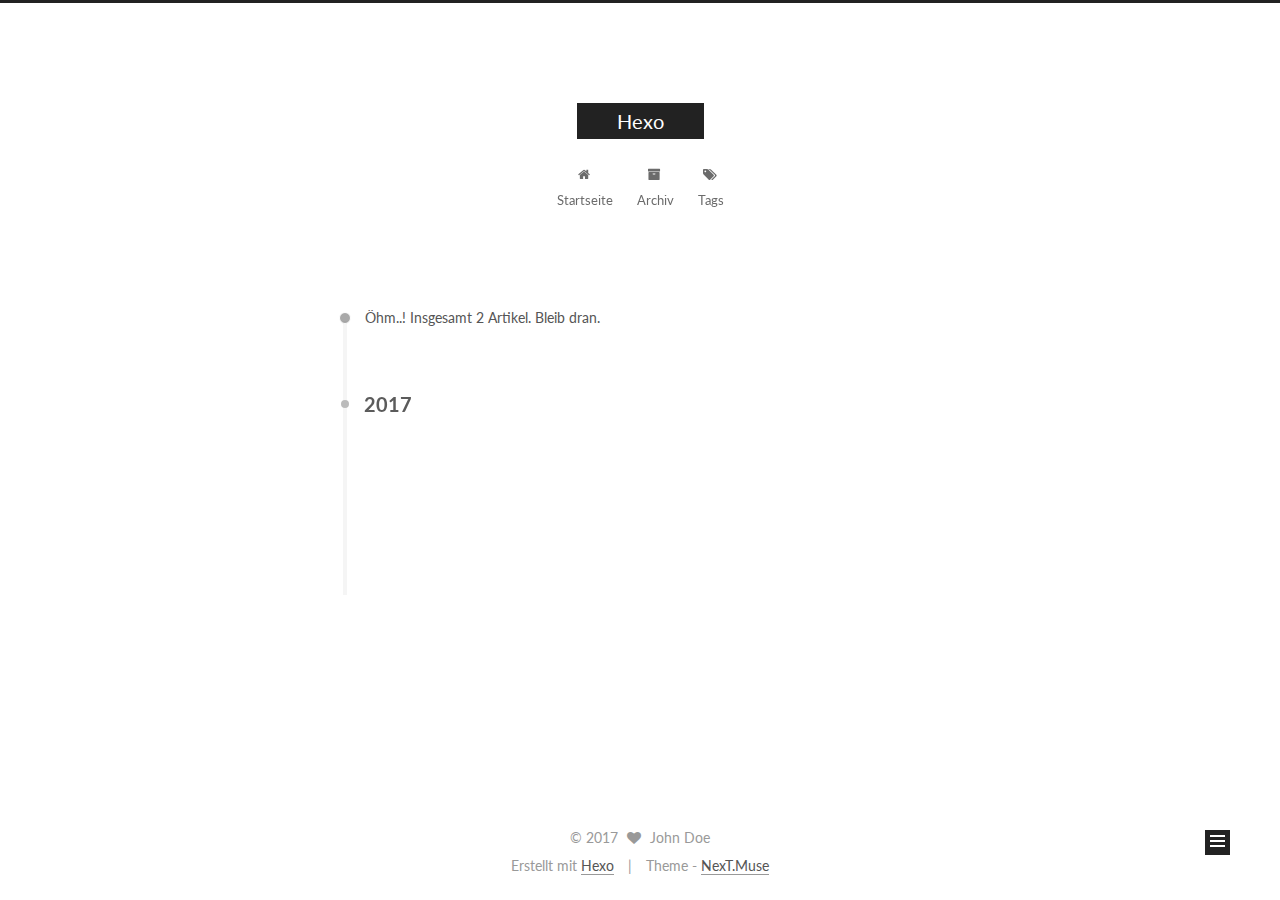
==== commit 4d2fc798: "Site updated: 2017-02-05 21:08:23" ====
--- a/archives/index.html
+++ b/archives/index.html
@@ -1,189 +1,549 @@
-<!DOCTYPE html>
-<html>
+<!doctype html>
+
+
+
+  
+
+
+<html class="theme-next muse use-motion" lang="">
 <head>
-  <meta charset="utf-8">
-  
-  <title>Archieven | Hexo</title>
-  <meta name="viewport" content="width=device-width, initial-scale=1, maximum-scale=1">
-  <meta property="og:type" content="website">
+  <meta charset="UTF-8"/>
+<meta http-equiv="X-UA-Compatible" content="IE=edge" />
+<meta name="viewport" content="width=device-width, initial-scale=1, maximum-scale=1"/>
+
+
+
+<meta http-equiv="Cache-Control" content="no-transform" />
+<meta http-equiv="Cache-Control" content="no-siteapp" />
+
+
+
+
+
+
+
+
+
+
+
+
+  
+  
+  <link href="/lib/fancybox/source/jquery.fancybox.css?v=2.1.5" rel="stylesheet" type="text/css" />
+
+
+
+
+  
+  
+  
+  
+
+  
+    
+    
+  
+
+  
+
+  
+
+  
+
+  
+
+  
+    
+    
+    <link href="//fonts.googleapis.com/css?family=Lato:300,300italic,400,400italic,700,700italic&subset=latin,latin-ext" rel="stylesheet" type="text/css">
+  
+
+
+
+
+
+
+<link href="/lib/font-awesome/css/font-awesome.min.css?v=4.6.2" rel="stylesheet" type="text/css" />
+
+<link href="/css/main.css?v=5.1.0" rel="stylesheet" type="text/css" />
+
+
+  <meta name="keywords" content="Hexo, NexT" />
+
+
+
+
+
+
+
+
+  <link rel="shortcut icon" type="image/x-icon" href="/favicon.ico?v=5.1.0" />
+
+
+
+
+
+
+<meta property="og:type" content="website">
 <meta property="og:title" content="Hexo">
 <meta property="og:url" content="http://yoursite.com/archives/index.html">
 <meta property="og:site_name" content="Hexo">
 <meta name="twitter:card" content="summary">
 <meta name="twitter:title" content="Hexo">
-  
-    <link rel="alternate" href="/atom.xml" title="Hexo" type="application/atom+xml">
-  
-  
-    <link rel="icon" href="/favicon.png">
-  
-  
-    <link href="//fonts.googleapis.com/css?family=Source+Code+Pro" rel="stylesheet" type="text/css">
-  
-  <link rel="stylesheet" href="/css/style.css">
-  
-
+
+
+
+<script type="text/javascript" id="hexo.configurations">
+  var NexT = window.NexT || {};
+  var CONFIG = {
+    root: '/',
+    scheme: 'Muse',
+    sidebar: {"position":"left","display":"post"},
+    fancybox: true,
+    motion: true,
+    duoshuo: {
+      userId: '0',
+      author: 'Author'
+    },
+    algolia: {
+      applicationID: '',
+      apiKey: '',
+      indexName: '',
+      hits: {"per_page":10},
+      labels: {"input_placeholder":"Search for Posts","hits_empty":"We didn't find any results for the search: ${query}","hits_stats":"${hits} results found in ${time} ms"}
+    }
+  };
+</script>
+
+
+
+  <link rel="canonical" href="http://yoursite.com/archives/"/>
+
+
+
+
+
+  <title> Archiv | Hexo </title>
 </head>
 
-<body>
-  <div id="container">
-    <div id="wrap">
-      <header id="header">
-  <div id="banner"></div>
-  <div id="header-outer" class="outer">
-    <div id="header-title" class="inner">
-      <h1 id="logo-wrap">
-        <a href="/" id="logo">Hexo</a>
+<body itemscope itemtype="http://schema.org/WebPage" lang="">
+
+  
+
+
+
+
+
+
+
+
+
+
+  
+  
+    
+  
+
+  <div class="container one-collumn sidebar-position-left  page-archive  ">
+    <div class="headband"></div>
+
+    <header id="header" class="header" itemscope itemtype="http://schema.org/WPHeader">
+      <div class="header-inner"><div class="site-meta ">
+  
+
+  <div class="custom-logo-site-title">
+    <a href="/"  class="brand" rel="start">
+      <span class="logo-line-before"><i></i></span>
+      <span class="site-title">Hexo</span>
+      <span class="logo-line-after"><i></i></span>
+    </a>
+  </div>
+    
+      <p class="site-subtitle"></p>
+    
+</div>
+
+<div class="site-nav-toggle">
+  <button>
+    <span class="btn-bar"></span>
+    <span class="btn-bar"></span>
+    <span class="btn-bar"></span>
+  </button>
+</div>
+
+<nav class="site-nav">
+  
+
+  
+    <ul id="menu" class="menu">
+      
+        
+        <li class="menu-item menu-item-home">
+          <a href="/" rel="section">
+            
+              <i class="menu-item-icon fa fa-fw fa-home"></i> <br />
+            
+            Startseite
+          </a>
+        </li>
+      
+        
+        <li class="menu-item menu-item-archives">
+          <a href="/archives" rel="section">
+            
+              <i class="menu-item-icon fa fa-fw fa-archive"></i> <br />
+            
+            Archiv
+          </a>
+        </li>
+      
+        
+        <li class="menu-item menu-item-tags">
+          <a href="/tags" rel="section">
+            
+              <i class="menu-item-icon fa fa-fw fa-tags"></i> <br />
+            
+            Tags
+          </a>
+        </li>
+      
+
+      
+    </ul>
+  
+
+  
+</nav>
+
+
+
+ </div>
+    </header>
+
+    <main id="main" class="main">
+      <div class="main-inner">
+        <div class="content-wrap">
+          <div id="content" class="content">
+            
+
+  <section id="posts" class="posts-collapse">
+    <span class="archive-move-on"></span>
+
+    <span class="archive-page-counter">
+      
+      
+      
+        
+      
+      Öhm..! Insgesamt 2 Artikel. Bleib dran.
+    </span>
+
+    
+
+      
+      
+      
+
+      
+        
+        <div class="collection-title">
+          <h2 class="archive-year motion-element" id="archive-year-2017">2017</h2>
+        </div>
+      
+      
+
+      
+
+  <article class="post post-type-normal" itemscope itemtype="http://schema.org/Article">
+    <header class="post-header">
+
+      <h1 class="post-title">
+        
+            <a class="post-title-link" href="/2017/02/05/新标题/" itemprop="url">
+              
+                <span itemprop="name">新标题</span>
+              
+            </a>
+        
       </h1>
-      
-    </div>
-    <div id="header-inner" class="inner">
-      <nav id="main-nav">
-        <a id="main-nav-toggle" class="nav-icon"></a>
-        
-          <a class="main-nav-link" href="/">Home</a>
-        
-          <a class="main-nav-link" href="/archives">Archives</a>
-        
-      </nav>
-      <nav id="sub-nav">
-        
-          <a id="nav-rss-link" class="nav-icon" href="/atom.xml" title="RSS Feed"></a>
-        
-        <a id="nav-search-btn" class="nav-icon" title="Zoeken"></a>
-      </nav>
-      <div id="search-form-wrap">
-        <form action="//google.com/search" method="get" accept-charset="UTF-8" class="search-form"><input type="search" name="q" results="0" class="search-form-input" placeholder="Search"><button type="submit" class="search-form-submit">&#xF002;</button><input type="hidden" name="sitesearch" value="http://yoursite.com"></form>
+
+      <div class="post-meta">
+        <time class="post-time" itemprop="dateCreated"
+              datetime="2017-02-05T19:57:31+08:00"
+              content="2017-02-05" >
+          02-05
+        </time>
       </div>
+
+    </header>
+  </article>
+
+
+
+    
+
+      
+      
+      
+
+      
+      
+
+      
+
+  <article class="post post-type-normal" itemscope itemtype="http://schema.org/Article">
+    <header class="post-header">
+
+      <h1 class="post-title">
+        
+            <a class="post-title-link" href="/2017/02/05/hello-world/" itemprop="url">
+              
+                <span itemprop="name">Hello World</span>
+              
+            </a>
+        
+      </h1>
+
+      <div class="post-meta">
+        <time class="post-time" itemprop="dateCreated"
+              datetime="2017-02-05T19:50:24+08:00"
+              content="2017-02-05" >
+          02-05
+        </time>
+      </div>
+
+    </header>
+  </article>
+
+
+
+    
+
+  </section>
+
+  
+
+
+          
+          </div>
+          
+
+
+          
+
+        </div>
+        
+          
+  
+  <div class="sidebar-toggle">
+    <div class="sidebar-toggle-line-wrap">
+      <span class="sidebar-toggle-line sidebar-toggle-line-first"></span>
+      <span class="sidebar-toggle-line sidebar-toggle-line-middle"></span>
+      <span class="sidebar-toggle-line sidebar-toggle-line-last"></span>
     </div>
   </div>
-</header>
-      <div class="outer">
-        <section id="main">
-  
-  
-    
-    
-      
-      
-      <section class="archives-wrap">
-        <div class="archive-year-wrap">
-          <a href="/archives/2017" class="archive-year">2017</a>
+
+  <aside id="sidebar" class="sidebar">
+    <div class="sidebar-inner">
+
+      
+
+      
+
+      <section class="site-overview sidebar-panel sidebar-panel-active">
+        <div class="site-author motion-element" itemprop="author" itemscope itemtype="http://schema.org/Person">
+          <img class="site-author-image" itemprop="image"
+               src="/images/avatar.gif"
+               alt="John Doe" />
+          <p class="site-author-name" itemprop="name">John Doe</p>
+          <p class="site-description motion-element" itemprop="description"></p>
         </div>
-        <div class="archives">
-    
-    <article class="archive-article archive-type-post">
-  <div class="archive-article-inner">
-    <header class="archive-article-header">
-      <a href="/2017/02/05/新标题/" class="archive-article-date">
-  <time datetime="2017-02-05T11:57:31.000Z" itemprop="datePublished">Feb 5</time>
-</a>
-      
-  
-    <h1 itemprop="name">
-      <a class="archive-article-title" href="/2017/02/05/新标题/">新标题</a>
-    </h1>
-  
-
-    </header>
-  </div>
-</article>
-  
-    
-    
-    <article class="archive-article archive-type-post">
-  <div class="archive-article-inner">
-    <header class="archive-article-header">
-      <a href="/2017/02/05/hello-world/" class="archive-article-date">
-  <time datetime="2017-02-05T11:50:24.035Z" itemprop="datePublished">Feb 5</time>
-</a>
-      
-  
-    <h1 itemprop="name">
-      <a class="archive-article-title" href="/2017/02/05/hello-world/">Hello World</a>
-    </h1>
-  
-
-    </header>
-  </div>
-</article>
-  
-  
-    </div></section>
-  
-
-</section>
-        
-          <aside id="sidebar">
-  
-    
-
-  
-    
-
-  
-    
-  
-    
-  <div class="widget-wrap">
-    <h3 class="widget-title">Archieven</h3>
-    <div class="widget">
-      <ul class="archive-list"><li class="archive-list-item"><a class="archive-list-link" href="/archives/2017/02/">February 2017</a></li></ul>
+        <nav class="site-state motion-element">
+        
+          
+            <div class="site-state-item site-state-posts">
+              <a href="/archives">
+                <span class="site-state-item-count">2</span>
+                <span class="site-state-item-name">Artikel</span>
+              </a>
+            </div>
+          
+
+          
+
+          
+
+        </nav>
+
+        
+
+        <div class="links-of-author motion-element">
+          
+        </div>
+
+        
+        
+
+        
+        
+
+        
+
+
+      </section>
+
+      
+
+    </div>
+  </aside>
+
+
+        
+      </div>
+    </main>
+
+    <footer id="footer" class="footer">
+      <div class="footer-inner">
+        <div class="copyright" >
+  
+  &copy; 
+  <span itemprop="copyrightYear">2017</span>
+  <span class="with-love">
+    <i class="fa fa-heart"></i>
+  </span>
+  <span class="author" itemprop="copyrightHolder">John Doe</span>
+</div>
+
+
+<div class="powered-by">
+  Erstellt mit  <a class="theme-link" href="https://hexo.io">Hexo</a>
+</div>
+
+<div class="theme-info">
+  Theme -
+  <a class="theme-link" href="https://github.com/iissnan/hexo-theme-next">
+    NexT.Muse
+  </a>
+</div>
+
+
+        
+
+        
+      </div>
+    </footer>
+
+    <div class="back-to-top">
+      <i class="fa fa-arrow-up"></i>
     </div>
   </div>
 
-
-  
-    
-  <div class="widget-wrap">
-    <h3 class="widget-title">Recente berichten</h3>
-    <div class="widget">
-      <ul>
-        
-          <li>
-            <a href="/2017/02/05/新标题/">新标题</a>
-          </li>
-        
-          <li>
-            <a href="/2017/02/05/hello-world/">Hello World</a>
-          </li>
-        
-      </ul>
-    </div>
-  </div>
-
-  
-</aside>
-        
-      </div>
-      <footer id="footer">
-  
-  <div class="outer">
-    <div id="footer-info" class="inner">
-      &copy; 2017 John Doe<br>
-      Powered by <a href="http://hexo.io/" target="_blank">Hexo</a>
-    </div>
-  </div>
-</footer>
-    </div>
-    <nav id="mobile-nav">
-  
-    <a href="/" class="mobile-nav-link">Home</a>
-  
-    <a href="/archives" class="mobile-nav-link">Archives</a>
-  
-</nav>
-    
-
-<script src="//ajax.googleapis.com/ajax/libs/jquery/2.0.3/jquery.min.js"></script>
-
-
-  <link rel="stylesheet" href="/fancybox/jquery.fancybox.css">
-  <script src="/fancybox/jquery.fancybox.pack.js"></script>
-
-
-<script src="/js/script.js"></script>
-
-  </div>
+  
+
+<script type="text/javascript">
+  if (Object.prototype.toString.call(window.Promise) !== '[object Function]') {
+    window.Promise = null;
+  }
+</script>
+
+
+
+
+
+
+
+
+
+  
+
+
+
+
+  
+  <script type="text/javascript" src="/lib/jquery/index.js?v=2.1.3"></script>
+
+  
+  <script type="text/javascript" src="/lib/fastclick/lib/fastclick.min.js?v=1.0.6"></script>
+
+  
+  <script type="text/javascript" src="/lib/jquery_lazyload/jquery.lazyload.js?v=1.9.7"></script>
+
+  
+  <script type="text/javascript" src="/lib/velocity/velocity.min.js?v=1.2.1"></script>
+
+  
+  <script type="text/javascript" src="/lib/velocity/velocity.ui.min.js?v=1.2.1"></script>
+
+  
+  <script type="text/javascript" src="/lib/fancybox/source/jquery.fancybox.pack.js?v=2.1.5"></script>
+
+
+  
+
+
+  <script type="text/javascript" src="/js/src/utils.js?v=5.1.0"></script>
+
+  <script type="text/javascript" src="/js/src/motion.js?v=5.1.0"></script>
+
+
+
+  
+  
+
+  
+  
+    <script type="text/javascript" id="motion.page.archive">
+      $('.archive-year').velocity('transition.slideLeftIn');
+    </script>
+  
+
+
+  
+
+
+  <script type="text/javascript" src="/js/src/bootstrap.js?v=5.1.0"></script>
+
+
+
+  
+
+
+
+  
+
+
+
+
+	
+
+
+
+
+
+  
+
+
+
+
+
+  
+
+  
+
+
+
+
+  
+  
+
+  
+
+  
+
+  
+
+  
+
+
 </body>
-</html>+</html>
--- a/css/main.css
+++ b/css/main.css
@@ -0,0 +1,2509 @@
+/* normalize.css v3.0.2 | MIT License | git.io/normalize */
+html {
+  font-family: sans-serif; /* 1 */
+  -ms-text-size-adjust: 100%; /* 2 */
+  -webkit-text-size-adjust: 100%; /* 2 */
+}
+body {
+  margin: 0;
+}
+article,
+aside,
+details,
+figcaption,
+figure,
+footer,
+header,
+hgroup,
+main,
+menu,
+nav,
+section,
+summary {
+  display: block;
+}
+audio,
+canvas,
+progress,
+video {
+  display: inline-block; /* 1 */
+  vertical-align: baseline; /* 2 */
+}
+audio:not([controls]) {
+  display: none;
+  height: 0;
+}
+[hidden],
+template {
+  display: none;
+}
+a {
+  background-color: transparent;
+}
+a:active,
+a:hover {
+  outline: 0;
+}
+abbr[title] {
+  border-bottom: 1px dotted;
+}
+b,
+strong {
+  font-weight: bold;
+}
+dfn {
+  font-style: italic;
+}
+h1 {
+  font-size: 2em;
+  margin: 0.67em 0;
+}
+mark {
+  background: #ff0;
+  color: #000;
+}
+small {
+  font-size: 80%;
+}
+sub,
+sup {
+  font-size: 75%;
+  line-height: 0;
+  position: relative;
+  vertical-align: baseline;
+}
+sup {
+  top: -0.5em;
+}
+sub {
+  bottom: -0.25em;
+}
+img {
+  border: 0;
+}
+svg:not(:root) {
+  overflow: hidden;
+}
+figure {
+  margin: 1em 40px;
+}
+hr {
+  -moz-box-sizing: content-box;
+  box-sizing: content-box;
+  height: 0;
+}
+pre {
+  overflow: auto;
+}
+code,
+kbd,
+pre,
+samp {
+  font-family: monospace, monospace;
+  font-size: 1em;
+}
+button,
+input,
+optgroup,
+select,
+textarea {
+  color: inherit; /* 1 */
+  font: inherit; /* 2 */
+  margin: 0; /* 3 */
+}
+button {
+  overflow: visible;
+}
+button,
+select {
+  text-transform: none;
+}
+button,
+html input[type="button"],
+input[type="reset"],
+input[type="submit"] {
+  -webkit-appearance: button; /* 2 */
+  cursor: pointer; /* 3 */
+}
+button[disabled],
+html input[disabled] {
+  cursor: default;
+}
+button::-moz-focus-inner,
+input::-moz-focus-inner {
+  border: 0;
+  padding: 0;
+}
+input {
+  line-height: normal;
+}
+input[type="checkbox"],
+input[type="radio"] {
+  box-sizing: border-box; /* 1 */
+  padding: 0; /* 2 */
+}
+input[type="number"]::-webkit-inner-spin-button,
+input[type="number"]::-webkit-outer-spin-button {
+  height: auto;
+}
+input[type="search"] {
+  -webkit-appearance: textfield; /* 1 */
+  -moz-box-sizing: content-box;
+  -webkit-box-sizing: content-box; /* 2 */
+  box-sizing: content-box;
+}
+input[type="search"]::-webkit-search-cancel-button,
+input[type="search"]::-webkit-search-decoration {
+  -webkit-appearance: none;
+}
+fieldset {
+  border: 1px solid #c0c0c0;
+  margin: 0 2px;
+  padding: 0.35em 0.625em 0.75em;
+}
+legend {
+  border: 0; /* 1 */
+  padding: 0; /* 2 */
+}
+textarea {
+  overflow: auto;
+}
+optgroup {
+  font-weight: bold;
+}
+table {
+  border-collapse: collapse;
+  border-spacing: 0;
+}
+td,
+th {
+  padding: 0;
+}
+::selection {
+  background: #262a30;
+  color: #fff;
+}
+body {
+  position: relative;
+  font-family: 'Lato', "PingFang SC", "Microsoft YaHei", sans-serif;
+  font-size: 14px;
+  line-height: 2;
+  color: #555;
+  background: #fff;
+}
+@media (max-width: 767px) {
+  body {
+    padding-right: 0 !important;
+  }
+}
+@media (min-width: 768px) and (max-width: 991px) {
+  body {
+    padding-right: 0 !important;
+  }
+}
+@media (min-width: 1600px) {
+  body {
+    font-size: 16px;
+  }
+}
+h1,
+h2,
+h3,
+h4,
+h5,
+h6 {
+  margin: 0;
+  padding: 0;
+  font-weight: bold;
+  line-height: 1.5;
+  font-family: 'Lato', "PingFang SC", "Microsoft YaHei", sans-serif;
+}
+h2,
+h3,
+h4,
+h5,
+h6 {
+  margin: 20px 0 15px;
+}
+h1 {
+  font-size: 22px;
+}
+@media (max-width: 767px) {
+  h1 {
+    font-size: 18px;
+  }
+}
+h2 {
+  font-size: 20px;
+}
+@media (max-width: 767px) {
+  h2 {
+    font-size: 16px;
+  }
+}
+h3 {
+  font-size: 18px;
+}
+@media (max-width: 767px) {
+  h3 {
+    font-size: 14px;
+  }
+}
+h4 {
+  font-size: 16px;
+}
+@media (max-width: 767px) {
+  h4 {
+    font-size: 12px;
+  }
+}
+h5 {
+  font-size: 14px;
+}
+@media (max-width: 767px) {
+  h5 {
+    font-size: 10px;
+  }
+}
+h6 {
+  font-size: 12px;
+}
+@media (max-width: 767px) {
+  h6 {
+    font-size: 8px;
+  }
+}
+p {
+  margin: 0 0 25px 0;
+}
+a {
+  color: #555;
+  text-decoration: none;
+  border-bottom: 1px solid #999;
+  word-wrap: break-word;
+}
+a:hover {
+  color: #222;
+  border-bottom-color: #222;
+}
+ul {
+  list-style: none;
+}
+blockquote {
+  margin: 0;
+  padding: 0;
+}
+img {
+  display: block;
+  margin: auto;
+  max-width: 100%;
+  height: auto;
+}
+hr {
+  margin: 40px 0;
+  height: 3px;
+  border: none;
+  background-color: #ddd;
+  background-image: repeating-linear-gradient(-45deg, #fff, #fff 4px, transparent 4px, transparent 8px);
+}
+blockquote {
+  padding: 0 15px;
+  color: #666;
+  border-left: 4px solid #ddd;
+}
+blockquote cite::before {
+  content: "-";
+  padding: 0 5px;
+}
+dt {
+  font-weight: 700;
+}
+dd {
+  margin: 0;
+  padding: 0;
+}
+.text-left {
+  text-align: left;
+}
+.text-center {
+  text-align: center;
+}
+.text-right {
+  text-align: right;
+}
+.text-justify {
+  text-align: justify;
+}
+.text-nowrap {
+  white-space: nowrap;
+}
+.text-lowercase {
+  text-transform: lowercase;
+}
+.text-uppercase {
+  text-transform: uppercase;
+}
+.text-capitalize {
+  text-transform: capitalize;
+}
+.center-block {
+  display: block;
+  margin-left: auto;
+  margin-right: auto;
+}
+.clearfix:before,
+.clearfix:after {
+  content: " ";
+  display: table;
+}
+.clearfix:after {
+  clear: both;
+}
+.pullquote {
+  width: 45%;
+}
+.pullquote.left {
+  float: left;
+  margin-left: 5px;
+  margin-right: 10px;
+}
+.pullquote.right {
+  float: right;
+  margin-left: 10px;
+  margin-right: 5px;
+}
+.affix.affix.affix {
+  position: fixed;
+}
+.translation {
+  margin-top: -20px;
+  font-size: 14px;
+  color: #999;
+}
+.scrollbar-measure {
+  width: 100px;
+  height: 100px;
+  overflow: scroll;
+  position: absolute;
+  top: -9999px;
+}
+.use-motion .motion-element {
+  opacity: 0;
+}
+#local-search-input {
+  padding: 3px;
+  border: none;
+  text-indent: 14px;
+  border-radius: 0;
+  width: 140px;
+  outline: none;
+  border-bottom: 1px solid #999;
+  background: inherit;
+  opacity: 0.5;
+}
+#local-search-input:focus {
+  opacity: 1;
+}
+.search-icon {
+  position: absolute;
+  top: 9px;
+}
+table {
+  margin: 20px 0;
+  width: 100%;
+  border-collapse: collapse;
+  border-spacing: 0;
+  border: 1px solid #ddd;
+  font-size: 14px;
+  table-layout: fixed;
+  word-wrap: break-all;
+}
+table>tbody>tr:nth-of-type(odd) {
+  background-color: #f9f9f9;
+}
+table>tbody>tr:hover {
+  background-color: #f5f5f5;
+}
+caption,
+th,
+td {
+  padding: 8px;
+  text-align: left;
+  vertical-align: middle;
+  font-weight: normal;
+}
+th,
+td {
+  border-bottom: 3px solid #ddd;
+  border-right: 1px solid #eee;
+}
+th {
+  padding-bottom: 10px;
+  font-weight: 700;
+}
+td {
+  border-bottom-width: 1px;
+}
+html,
+body {
+  height: 100%;
+}
+.container {
+  position: relative;
+  min-height: 100%;
+}
+.header-inner {
+  margin: 0 auto;
+  padding: 100px 0 70px;
+  width: 700px;
+}
+@media (min-width: 1600px) {
+  .container .header-inner {
+    width: 900px;
+  }
+}
+.main {
+  padding-bottom: 150px;
+}
+.main-inner {
+  margin: 0 auto;
+  width: 700px;
+}
+@media (min-width: 1600px) {
+  .container .main-inner {
+    width: 900px;
+  }
+}
+.footer {
+  position: absolute;
+  left: 0;
+  bottom: 0;
+  width: 100%;
+  min-height: 50px;
+}
+.footer-inner {
+  box-sizing: border-box;
+  margin: 20px auto;
+  width: 700px;
+}
+@media (min-width: 1600px) {
+  .container .footer-inner {
+    width: 900px;
+  }
+}
+pre,
+.highlight {
+  overflow: auto;
+  margin: 20px 0;
+  padding: 0;
+  font-size: 13px;
+  color: #4d4d4c;
+  background: #f7f7f7;
+  line-height: 1.6;
+}
+pre,
+code {
+  font-family: consolas, Menlo, "PingFang SC", "Microsoft YaHei", monospace;
+}
+code {
+  padding: 2px 4px;
+  word-wrap: break-word;
+  color: #4d4d4c;
+  background: #f7f7f7;
+  border-radius: 3px;
+  font-size: 13px;
+}
+pre code {
+  padding: 0;
+  color: #4d4d4c;
+  background: none;
+  text-shadow: none;
+}
+.highlight {
+  border-radius: 1px;
+}
+.highlight pre {
+  border: none;
+  margin: 0;
+  padding: 10px 0;
+}
+.highlight table {
+  margin: 0;
+  width: auto;
+  border: none;
+}
+.highlight td {
+  border: none;
+  padding: 0;
+}
+.highlight figcaption {
+  font-size: 1em;
+  color: #4d4d4c;
+  line-height: 1em;
+  margin-bottom: 1em;
+}
+.highlight figcaption:before,
+.highlight figcaption:after {
+  content: " ";
+  display: table;
+}
+.highlight figcaption:after {
+  clear: both;
+}
+.highlight figcaption a {
+  float: right;
+  color: #4d4d4c;
+}
+.highlight figcaption a:hover {
+  border-bottom-color: #4d4d4c;
+}
+.highlight .gutter pre {
+  padding-left: 10px;
+  padding-right: 10px;
+  color: #869194;
+  text-align: right;
+  background-color: #eff2f3;
+}
+.highlight .code pre {
+  padding-left: 10px;
+  padding-right: 10px;
+  background-color: #f7f7f7;
+}
+.highlight .line {
+  height: 20px;
+}
+.gutter {
+  -webkit-user-select: none;
+  -moz-user-select: none;
+  -ms-user-select: none;
+  user-select: none;
+}
+.gist table {
+  width: auto;
+}
+.gist table td {
+  border: none;
+}
+pre .deletion {
+  background: #fdd;
+}
+pre .addition {
+  background: #dfd;
+}
+pre .meta {
+  color: #8959a8;
+}
+pre .comment {
+  color: #8e908c;
+}
+pre .variable,
+pre .attribute,
+pre .tag,
+pre .regexp,
+pre .ruby .constant,
+pre .xml .tag .title,
+pre .xml .pi,
+pre .xml .doctype,
+pre .html .doctype,
+pre .css .id,
+pre .css .class,
+pre .css .pseudo {
+  color: #c82829;
+}
+pre .number,
+pre .preprocessor,
+pre .built_in,
+pre .literal,
+pre .params,
+pre .constant,
+pre .command {
+  color: #f5871f;
+}
+pre .ruby .class .title,
+pre .css .rules .attribute,
+pre .string,
+pre .value,
+pre .inheritance,
+pre .header,
+pre .ruby .symbol,
+pre .xml .cdata,
+pre .special,
+pre .number,
+pre .formula {
+  color: #718c00;
+}
+pre .title,
+pre .css .hexcolor {
+  color: #3e999f;
+}
+pre .function,
+pre .python .decorator,
+pre .python .title,
+pre .ruby .function .title,
+pre .ruby .title .keyword,
+pre .perl .sub,
+pre .javascript .title,
+pre .coffeescript .title {
+  color: #4271ae;
+}
+pre .keyword,
+pre .javascript .function {
+  color: #8959a8;
+}
+.full-image.full-image.full-image {
+  border: none;
+  max-width: 100%;
+  width: auto;
+  margin: 20px auto;
+}
+@media (min-width: 992px) {
+  .full-image.full-image.full-image {
+    max-width: none;
+    width: 110%;
+    margin: 25px -5%;
+  }
+}
+.blockquote-center,
+.page-home .post-type-quote blockquote,
+.page-post-detail .post-type-quote blockquote {
+  position: relative;
+  margin: 40px 0;
+  padding: 0;
+  border-left: none;
+  text-align: center;
+}
+.blockquote-center::before,
+.page-home .post-type-quote blockquote::before,
+.page-post-detail .post-type-quote blockquote::before,
+.blockquote-center::after,
+.page-home .post-type-quote blockquote::after,
+.page-post-detail .post-type-quote blockquote::after {
+  position: absolute;
+  content: ' ';
+  display: block;
+  width: 100%;
+  height: 24px;
+  opacity: 0.2;
+  background-repeat: no-repeat;
+  background-position: 0 -6px;
+  background-size: 22px 22px;
+}
+.blockquote-center::before,
+.page-home .post-type-quote blockquote::before,
+.page-post-detail .post-type-quote blockquote::before {
+  top: -20px;
+  background-image: url("../images/quote-l.svg");
+  border-top: 1px solid #ccc;
+}
+.blockquote-center::after,
+.page-home .post-type-quote blockquote::after,
+.page-post-detail .post-type-quote blockquote::after {
+  bottom: -20px;
+  background-image: url("../images/quote-r.svg");
+  border-bottom: 1px solid #ccc;
+  background-position: 100% 8px;
+}
+.blockquote-center p,
+.page-home .post-type-quote blockquote p,
+.page-post-detail .post-type-quote blockquote p,
+.blockquote-center div,
+.page-home .post-type-quote blockquote div,
+.page-post-detail .post-type-quote blockquote div {
+  text-align: center;
+}
+.post .post-body .group-picture img {
+  box-sizing: border-box;
+  padding: 0 3px;
+  border: none;
+}
+.post .group-picture-row {
+  overflow: hidden;
+  margin-top: 6px;
+}
+.post .group-picture-row:first-child {
+  margin-top: 0;
+}
+.post .group-picture-column {
+  float: left;
+}
+.page-post-detail .post-body .group-picture-column {
+  float: none;
+  margin-top: 10px;
+  width: auto !important;
+}
+.page-post-detail .post-body .group-picture-column img {
+  margin: 0 auto;
+}
+.page-archive .group-picture-container {
+  overflow: hidden;
+}
+.page-archive .group-picture-row {
+  float: left;
+}
+.page-archive .group-picture-row:first-child {
+  margin-top: 6px;
+}
+.page-archive .group-picture-column {
+  max-width: 150px;
+  max-height: 150px;
+}
+.note {
+  padding: 20px;
+  margin: 20px 0;
+  border: 1px solid #eee;
+  border-left-width: 5px;
+  border-radius: 3px;
+}
+.note h2,
+.note h3,
+.note h4,
+.note h5,
+.note h6 {
+  margin-top: 0;
+  margin-bottom: 5px;
+}
+.note p:last-child {
+  margin-bottom: 0;
+}
+.note code {
+  border-radius: 3px;
+}
+.note+.note {
+  margin-top: -5px;
+}
+.default {
+  border-left-color: #777;
+}
+.default h2,
+.default h3,
+.default h4,
+.default h5,
+.default h6 {
+  color: #777;
+}
+.primary {
+  border-left-color: #428bca;
+}
+.primary h2,
+.primary h3,
+.primary h4,
+.primary h5,
+.primary h6 {
+  color: #428bca;
+}
+.success {
+  border-left-color: #5cb85c;
+}
+.success h2,
+.success h3,
+.success h4,
+.success h5,
+.success h6 {
+  color: #5cb85c;
+}
+.danger {
+  border-left-color: #d9534f;
+}
+.danger h2,
+.danger h3,
+.danger h4,
+.danger h5,
+.danger h6 {
+  color: #d9534f;
+}
+.warning {
+  border-left-color: #f0ad4e;
+}
+.warning h2,
+.warning h3,
+.warning h4,
+.warning h5,
+.warning h6 {
+  color: #f0ad4e;
+}
+.info {
+  border-left-color: #5bc0de;
+}
+.info h2,
+.info h3,
+.info h4,
+.info h5,
+.info h6 {
+  color: #5bc0de;
+}
+.btn {
+  display: inline-block;
+  padding: 0 20px;
+  font-size: 14px;
+  color: #fff;
+  background: #222;
+  border: 2px solid #222;
+  text-decoration: none;
+  border-radius: 0;
+  transition-property: background-color;
+  transition-duration: 0.2s;
+  transition-timing-function: ease-in-out;
+  transition-delay: 0s;
+}
+.btn:hover,
+.post-more-link .btn:hover {
+  border-color: #222;
+  color: #222;
+  background: #fff;
+}
+.btn-bar {
+  display: block;
+  width: 22px;
+  height: 2px;
+  background: #555;
+  border-radius: 1px;
+}
+.btn-bar+.btn-bar {
+  margin-top: 4px;
+}
+.pagination {
+  margin: 120px 0 40px;
+  text-align: center;
+  border-top: 1px solid #eee;
+}
+.page-number-basic,
+.pagination .prev,
+.pagination .next,
+.pagination .page-number,
+.pagination .space {
+  display: inline-block;
+  position: relative;
+  top: -1px;
+  margin: 0 10px;
+  padding: 0 10px;
+  line-height: 30px;
+}
+@media (max-width: 767px) {
+  .page-number-basic,
+  .pagination .prev,
+  .pagination .next,
+  .pagination .page-number,
+  .pagination .space {
+    margin: 0 5px;
+  }
+}
+.pagination .prev,
+.pagination .next,
+.pagination .page-number {
+  border-bottom: 0;
+  border-top: 1px solid #eee;
+  transition-property: border-color;
+  transition-duration: 0.2s;
+  transition-timing-function: ease-in-out;
+  transition-delay: 0s;
+}
+.pagination .prev:hover,
+.pagination .next:hover,
+.pagination .page-number:hover {
+  border-top-color: #222;
+}
+.pagination .space {
+  padding: 0;
+  margin: 0;
+}
+.pagination .prev {
+  margin-left: 0;
+}
+.pagination .next {
+  margin-right: 0;
+}
+.pagination .page-number.current {
+  color: #fff;
+  background: #ccc;
+  border-top-color: #ccc;
+}
+@media (max-width: 767px) {
+  .pagination {
+    border-top: none;
+  }
+  .pagination .prev,
+  .pagination .next,
+  .pagination .page-number {
+    margin-bottom: 10px;
+    border-top: 0;
+    border-bottom: 1px solid #eee;
+  }
+  .pagination .prev:hover,
+  .pagination .next:hover,
+  .pagination .page-number:hover {
+    border-bottom-color: #222;
+  }
+}
+.comments {
+  margin: 60px 20px 0;
+}
+.tag-cloud {
+  text-align: center;
+}
+.tag-cloud a {
+  display: inline-block;
+  margin: 10px;
+}
+.back-to-top {
+  box-sizing: border-box;
+  position: fixed;
+  bottom: -100px;
+  right: 50px;
+  z-index: 1050;
+  padding: 0 6px;
+  width: 25px;
+  background: #222;
+  font-size: 12px;
+  opacity: 1;
+  color: #fff;
+  cursor: pointer;
+  text-align: center;
+  -webkit-transform: translateZ(0);
+  transition-property: bottom;
+  transition-duration: 0.2s;
+  transition-timing-function: ease-in-out;
+  transition-delay: 0s;
+}
+@media (max-width: 767px) {
+  .back-to-top {
+    display: none;
+  }
+}
+@media (min-width: 768px) and (max-width: 991px) {
+  .back-to-top {
+    display: none;
+  }
+}
+.back-to-top.back-to-top-on {
+  bottom: 19px;
+}
+.header {
+  background: #fff;
+}
+.header-inner {
+  position: relative;
+}
+.headband {
+  height: 3px;
+  background: #222;
+}
+.site-meta {
+  margin: 0;
+  text-align: center;
+}
+@media (max-width: 767px) {
+  .site-meta {
+    text-align: center;
+  }
+}
+.brand {
+  position: relative;
+  display: inline-block;
+  padding: 0 40px;
+  color: #fff;
+  background: #222;
+  border-bottom: none;
+}
+.brand:hover {
+  color: #fff;
+}
+.logo {
+  display: inline-block;
+  margin-right: 5px;
+  line-height: 36px;
+  vertical-align: top;
+}
+.site-title {
+  display: inline-block;
+  vertical-align: top;
+  line-height: 36px;
+  font-size: 20px;
+  font-weight: normal;
+  font-family: 'Lato', "PingFang SC", "Microsoft YaHei", sans-serif;
+}
+.site-subtitle {
+  margin-top: 10px;
+  font-size: 13px;
+  color: #999;
+}
+.use-motion .brand {
+  opacity: 0;
+}
+.use-motion .logo,
+.use-motion .site-title,
+.use-motion .site-subtitle {
+  opacity: 0;
+  position: relative;
+  top: -10px;
+}
+.site-nav-toggle {
+  display: none;
+  position: absolute;
+  top: 10px;
+  left: 10px;
+}
+@media (max-width: 767px) {
+  .site-nav-toggle {
+    display: block;
+  }
+}
+.site-nav-toggle button {
+  margin-top: 2px;
+  padding: 9px 10px;
+  background: transparent;
+  border: none;
+}
+@media (max-width: 767px) {
+  .site-nav {
+    display: none;
+    margin: 0 -10px;
+    padding: 0 10px;
+    clear: both;
+    border-top: 1px solid #ddd;
+  }
+}
+@media (min-width: 768px) and (max-width: 991px) {
+  .site-nav {
+    display: block !important;
+  }
+}
+@media (min-width: 992px) {
+  .site-nav {
+    display: block !important;
+  }
+}
+.menu {
+  margin-top: 20px;
+  padding-left: 0;
+  text-align: center;
+}
+.menu .menu-item {
+  display: inline-block;
+  margin: 0 10px;
+}
+@media screen and (max-width: 767px) {
+  .menu .menu-item {
+    margin-top: 10px;
+  }
+}
+.menu .menu-item a {
+  display: block;
+  font-size: 13px;
+  text-transform: capitalize;
+  line-height: inherit;
+  border-bottom: 1px solid transparent;
+  transition-property: border-color;
+  transition-duration: 0.2s;
+  transition-timing-function: ease-in-out;
+  transition-delay: 0s;
+}
+.menu .menu-item a:hover {
+  border-bottom-color: #222;
+}
+.menu .menu-item .fa {
+  margin-right: 5px;
+}
+.use-motion .menu-item {
+  opacity: 0;
+}
+.post-body {
+  font-family: 'Lato', "PingFang SC", "Microsoft YaHei", sans-serif;
+}
+@media (max-width: 767px) {
+  .post-body {
+    word-break: break-word;
+  }
+}
+.post-body .fancybox img {
+  display: block !important;
+  margin: 0 auto;
+  cursor: pointer;
+  cursor: zoom-in;
+  cursor: -webkit-zoom-in;
+}
+.post-body .image-caption,
+.post-body .figure .caption {
+  margin: 10px auto 15px;
+  text-align: center;
+  font-size: 14px;
+  color: #999;
+  font-weight: bold;
+  line-height: 1;
+}
+.post-sticky-flag {
+  display: inline-block;
+  font-size: 16px;
+  -ms-transform: rotate(30deg);
+  -webkit-transform: rotate(30deg);
+  -moz-transform: rotate(30deg);
+  -ms-transform: rotate(30deg);
+  -o-transform: rotate(30deg);
+  transform: rotate(30deg);
+}
+.posts-expand {
+  padding-top: 40px;
+}
+@media (max-width: 767px) {
+  .posts-expand {
+    margin: 0 20px;
+  }
+  .post-body pre,
+  .post-body .highlight {
+    padding: 10px;
+  }
+  .post-body pre .gutter pre,
+  .post-body .highlight .gutter pre {
+    padding-right: 10px;
+  }
+}
+@media (min-width: 992px) {
+  .posts-expand .post-body {
+    text-align: justify;
+  }
+}
+.posts-expand .post-body h2,
+.posts-expand .post-body h3,
+.posts-expand .post-body h4,
+.posts-expand .post-body h5,
+.posts-expand .post-body h6 {
+  padding-top: 10px;
+}
+.posts-expand .post-body h2 .header-anchor,
+.posts-expand .post-body h3 .header-anchor,
+.posts-expand .post-body h4 .header-anchor,
+.posts-expand .post-body h5 .header-anchor,
+.posts-expand .post-body h6 .header-anchor {
+  float: right;
+  margin-left: 10px;
+  color: #ccc;
+  border-bottom-style: none;
+  visibility: hidden;
+}
+.posts-expand .post-body h2 .header-anchor:hover,
+.posts-expand .post-body h3 .header-anchor:hover,
+.posts-expand .post-body h4 .header-anchor:hover,
+.posts-expand .post-body h5 .header-anchor:hover,
+.posts-expand .post-body h6 .header-anchor:hover {
+  color: inherit;
+}
+.posts-expand .post-body h2:hover .header-anchor,
+.posts-expand .post-body h3:hover .header-anchor,
+.posts-expand .post-body h4:hover .header-anchor,
+.posts-expand .post-body h5:hover .header-anchor,
+.posts-expand .post-body h6:hover .header-anchor {
+  visibility: visible;
+}
+.posts-expand .post-body ul li {
+  list-style: circle;
+}
+.posts-expand .post-body img {
+  box-sizing: border-box;
+  margin: auto;
+  padding: 3px;
+  border: 1px solid #ddd;
+}
+.posts-expand .fancybox img {
+  margin: 0 auto;
+}
+@media (max-width: 767px) {
+  .posts-collapse {
+    margin: 0 20px;
+  }
+  .posts-collapse .post-title,
+  .posts-collapse .post-meta {
+    display: block;
+    width: auto;
+    text-align: left;
+  }
+}
+.posts-collapse {
+  position: relative;
+  z-index: 1010;
+  margin-left: 55px;
+}
+.posts-collapse::after {
+  content: " ";
+  position: absolute;
+  top: 20px;
+  left: 0;
+  margin-left: -2px;
+  width: 4px;
+  height: 100%;
+  background: #f5f5f5;
+  z-index: -1;
+}
+@media (max-width: 767px) {
+  .posts-collapse {
+    margin: 0 20px;
+  }
+}
+.posts-collapse .collection-title {
+  position: relative;
+  margin: 60px 0;
+}
+.posts-collapse .collection-title h2 {
+  margin-left: 20px;
+}
+.posts-collapse .collection-title small {
+  color: #bbb;
+}
+.posts-collapse .collection-title::before {
+  content: " ";
+  position: absolute;
+  left: 0;
+  top: 50%;
+  margin-left: -4px;
+  margin-top: -4px;
+  width: 8px;
+  height: 8px;
+  background: #bbb;
+  border-radius: 50%;
+}
+.posts-collapse .post {
+  margin: 30px 0;
+}
+.posts-collapse .post-header {
+  position: relative;
+  transition-duration: 0.2s;
+  transition-timing-function: ease-in-out;
+  transition-delay: 0s;
+  transition-property: border;
+  border-bottom: 1px dashed #ccc;
+}
+.posts-collapse .post-header::before {
+  content: " ";
+  position: absolute;
+  left: 0;
+  top: 12px;
+  width: 6px;
+  height: 6px;
+  margin-left: -4px;
+  background: #bbb;
+  border-radius: 50%;
+  border: 1px solid #fff;
+  transition-duration: 0.2s;
+  transition-timing-function: ease-in-out;
+  transition-delay: 0s;
+  transition-property: background;
+}
+.posts-collapse .post-header:hover {
+  border-bottom-color: #666;
+}
+.posts-collapse .post-header:hover::before {
+  background: #222;
+}
+.posts-collapse .post-meta {
+  position: absolute;
+  font-size: 12px;
+  left: 20px;
+  top: 5px;
+}
+.posts-collapse .post-comments-count {
+  display: none;
+}
+.posts-collapse .post-title {
+  margin-left: 60px;
+  font-size: 16px;
+  font-weight: normal;
+  line-height: inherit;
+}
+.posts-collapse .post-title::after {
+  margin-left: 3px;
+  opacity: 0.6;
+}
+.posts-collapse .post-title a {
+  color: #666;
+  border-bottom: none;
+}
+.page-home .post-type-quote .post-header,
+.page-post-detail .post-type-quote .post-header,
+.page-home .post-type-quote .post-tags,
+.page-post-detail .post-type-quote .post-tags {
+  display: none;
+}
+.posts-expand .post-title {
+  font-size: 26px;
+  text-align: center;
+  word-break: break-word;
+  font-weight: 400;
+}
+@media (max-width: 767px) {
+  .posts-expand .post-title {
+    font-size: 22px;
+  }
+}
+.posts-expand .post-title-link {
+  display: inline-block;
+  position: relative;
+  color: #555;
+  border-bottom: none;
+  line-height: 1.2;
+  vertical-align: top;
+}
+.posts-expand .post-title-link::before {
+  content: "";
+  position: absolute;
+  width: 100%;
+  height: 2px;
+  bottom: 0;
+  left: 0;
+  background-color: #000;
+  visibility: hidden;
+  -webkit-transform: scaleX(0);
+  -moz-transform: scaleX(0);
+  -ms-transform: scaleX(0);
+  -o-transform: scaleX(0);
+  transform: scaleX(0);
+  transition-duration: 0.2s;
+  transition-timing-function: ease-in-out;
+  transition-delay: 0s;
+}
+.posts-expand .post-title-link:hover::before {
+  visibility: visible;
+  -webkit-transform: scaleX(1);
+  -moz-transform: scaleX(1);
+  -ms-transform: scaleX(1);
+  -o-transform: scaleX(1);
+  transform: scaleX(1);
+}
+.posts-expand .post-title-link .fa {
+  font-size: 16px;
+}
+.posts-expand .post-meta {
+  margin: 3px 0 60px 0;
+  color: #999;
+  font-family: 'Lato', "PingFang SC", "Microsoft YaHei", sans-serif;
+  font-size: 12px;
+  text-align: center;
+}
+.posts-expand .post-meta .post-category-list {
+  display: inline-block;
+  margin: 0;
+  padding: 3px;
+}
+.posts-expand .post-meta .post-category-list-link {
+  color: #999;
+}
+.posts-expand .post-meta .post-description {
+  font-size: 14px;
+  margin-top: 2px;
+}
+.post-meta-divider {
+  margin: 0 0.5em;
+}
+.post-meta-item-icon {
+  margin-right: 3px;
+}
+@media (min-width: 768px) and (max-width: 991px) {
+  .post-meta-item-icon {
+    display: inline-block;
+  }
+}
+@media (max-width: 767px) {
+  .post-meta-item-icon {
+    display: inline-block;
+  }
+}
+@media (min-width: 768px) and (max-width: 991px) {
+  .post-meta-item-text {
+    display: none;
+  }
+}
+@media (max-width: 767px) {
+  .post-meta-item-text {
+    display: none;
+  }
+}
+@media (max-width: 767px) {
+  .posts-expand .post-comments-count {
+    display: none;
+  }
+}
+.post-more-link {
+  margin-top: 50px;
+}
+.post-more-link .btn {
+  color: #fff;
+  font-size: 14px;
+  background: #222;
+  border-radius: 0;
+  line-height: 2;
+  margin: 0 4px 8px 4px;
+}
+.post-more-link .fa-fw {
+  width: 1.285714285714286em;
+  text-align: left;
+}
+.posts-expand .post-tags {
+  margin-top: 40px;
+  text-align: center;
+}
+.posts-expand .post-tags a {
+  display: inline-block;
+  margin-right: 10px;
+  font-size: 13px;
+}
+.post-nav {
+  display: table;
+  margin-top: 60px;
+  width: 100%;
+  border-top: 1px solid #eee;
+}
+.post-nav-divider {
+  display: table-cell;
+  width: 10%;
+}
+.post-nav-item {
+  display: table-cell;
+  padding: 10px 0 0 0;
+  width: 45%;
+  vertical-align: top;
+}
+.post-nav-item a {
+  position: relative;
+  display: block;
+  line-height: 25px;
+  font-size: 14px;
+  color: #555;
+  border-bottom: none;
+}
+.post-nav-item a:hover {
+  color: #222;
+  border-bottom: none;
+}
+.post-nav-item a:active {
+  top: 2px;
+}
+.post-nav-item .fa {
+  position: absolute;
+  top: 8px;
+  left: 0;
+  font-size: 12px;
+}
+.post-nav-next a {
+  padding-left: 15px;
+}
+.post-nav-prev {
+  text-align: right;
+}
+.post-nav-prev a {
+  padding-right: 15px;
+}
+.post-nav-prev .fa {
+  right: 0;
+  left: auto;
+}
+.posts-expand .post-eof {
+  display: block;
+  margin: 80px auto 60px;
+  width: 8%;
+  height: 1px;
+  background: #ccc;
+  text-align: center;
+}
+.post:last-child .post-eof.post-eof.post-eof {
+  display: none;
+}
+.post-gallery {
+  display: table;
+  table-layout: fixed;
+  width: 100%;
+  border-collapse: separate;
+}
+.post-gallery-row {
+  display: table-row;
+}
+.post-gallery .post-gallery-img {
+  display: table-cell;
+  text-align: center;
+  vertical-align: middle;
+  border: none;
+}
+.post-gallery .post-gallery-img img {
+  max-width: 100%;
+  max-height: 100%;
+  border: none;
+}
+.fancybox-close,
+.fancybox-close:hover {
+  border: none;
+}
+.sidebar {
+  position: fixed;
+  right: 0;
+  top: 0;
+  bottom: 0;
+  width: 0;
+  z-index: 1040;
+  box-shadow: inset 0 2px 6px #000;
+  background: #222;
+  -webkit-transform: translateZ(0);
+}
+.sidebar a {
+  color: #999;
+  border-bottom-color: #555;
+}
+.sidebar a:hover {
+  color: #eee;
+}
+@media (min-width: 768px) and (max-width: 991px) {
+  .sidebar {
+    display: none !important;
+  }
+}
+@media (max-width: 767px) {
+  .sidebar {
+    display: none !important;
+  }
+}
+.sidebar-inner {
+  position: relative;
+  padding: 20px 10px;
+  color: #999;
+  text-align: center;
+}
+.sidebar-toggle {
+  position: fixed;
+  right: 50px;
+  bottom: 45px;
+  width: 15px;
+  height: 15px;
+  padding: 5px;
+  background: #222;
+  line-height: 0;
+  z-index: 1050;
+  cursor: pointer;
+  -webkit-transform: translateZ(0);
+}
+@media (min-width: 768px) and (max-width: 991px) {
+  .sidebar-toggle {
+    display: none;
+  }
+}
+@media (max-width: 767px) {
+  .sidebar-toggle {
+    display: none;
+  }
+}
+.sidebar-toggle-line {
+  position: relative;
+  display: inline-block;
+  vertical-align: top;
+  height: 2px;
+  width: 100%;
+  background: #fff;
+  margin-top: 3px;
+}
+.sidebar-toggle-line:first-child {
+  margin-top: 0;
+}
+.site-author-image {
+  display: block;
+  margin: 0 auto;
+  padding: 2px;
+  max-width: 96px;
+  height: auto;
+  border: 2px solid #333;
+}
+.site-author-name {
+  margin: 5px 0 0;
+  text-align: center;
+  color: #f5f5f5;
+  font-weight: normal;
+}
+.site-description {
+  margin-top: 5px;
+  text-align: center;
+  font-size: 14px;
+  color: #999;
+}
+.site-state {
+  overflow: hidden;
+  line-height: 1.4;
+  white-space: nowrap;
+  text-align: center;
+}
+.site-state-item {
+  display: inline-block;
+  padding: 0 15px;
+  border-left: 1px solid #333;
+}
+.site-state-item:first-child {
+  border-left: none;
+}
+.site-state-item a {
+  border-bottom: none;
+}
+.site-state-item-count {
+  display: block;
+  text-align: center;
+  color: inherit;
+  font-weight: 600;
+  font-size: 18px;
+}
+.site-state-item-name {
+  font-size: 13px;
+  color: inherit;
+}
+.feed-link {
+  margin-top: 20px;
+}
+.feed-link a {
+  display: inline-block;
+  padding: 0 15px;
+  color: #fc6423;
+  border: 1px solid #fc6423;
+  border-radius: 4px;
+}
+.feed-link a i {
+  color: #fc6423;
+  font-size: 14px;
+}
+.feed-link a:hover {
+  color: #fff;
+  background: #fc6423;
+}
+.feed-link a:hover i {
+  color: #fff;
+}
+.links-of-author {
+  margin-top: 20px;
+}
+.links-of-author a {
+  display: inline-block;
+  vertical-align: middle;
+  margin-right: 10px;
+  margin-bottom: 10px;
+  border-bottom-color: #555;
+  font-size: 13px;
+}
+.links-of-author a:before {
+  display: inline-block;
+  vertical-align: middle;
+  margin-right: 3px;
+  content: " ";
+  width: 4px;
+  height: 4px;
+  border-radius: 50%;
+  background: #21ffff;
+}
+.links-of-blogroll {
+  font-size: 13px;
+}
+.links-of-blogroll-title {
+  margin-top: 20px;
+  font-size: 14px;
+  font-weight: 600;
+}
+.links-of-blogroll-list {
+  margin: 0;
+  padding: 0;
+}
+.links-of-blogroll-item {
+  padding: 2px 10px;
+}
+.sidebar-nav {
+  margin: 0 0 20px;
+  padding-left: 0;
+}
+.sidebar-nav li {
+  display: inline-block;
+  cursor: pointer;
+  border-bottom: 1px solid transparent;
+  font-size: 14px;
+  color: #555;
+}
+.sidebar-nav li:hover {
+  color: #f5f5f5;
+}
+.page-post-detail .sidebar-nav-toc {
+  padding: 0 5px;
+}
+.page-post-detail .sidebar-nav-overview {
+  margin-left: 10px;
+}
+.sidebar-nav .sidebar-nav-active {
+  color: #87daff;
+  border-bottom-color: #87daff;
+}
+.sidebar-nav .sidebar-nav-active:hover {
+  color: #87daff;
+}
+.sidebar-panel {
+  display: none;
+}
+.sidebar-panel-active {
+  display: block;
+}
+.post-toc-empty {
+  font-size: 14px;
+  color: #666;
+}
+.post-toc-wrap {
+  overflow: hidden;
+}
+.post-toc {
+  overflow: auto;
+}
+.post-toc ol {
+  margin: 0;
+  padding: 0 2px 5px 10px;
+  text-align: left;
+  list-style: none;
+  font-size: 14px;
+}
+.post-toc ol > ol {
+  padding-left: 0;
+}
+.post-toc ol a {
+  transition-duration: 0.2s;
+  transition-timing-function: ease-in-out;
+  transition-delay: 0s;
+  transition-property: all;
+  color: #999;
+  border-bottom-color: #555;
+}
+.post-toc ol a:hover {
+  color: #ccc;
+  border-bottom-color: #ccc;
+}
+.post-toc .nav-item {
+  overflow: hidden;
+  text-overflow: ellipsis;
+  white-space: nowrap;
+  line-height: 1.8;
+}
+.post-toc .nav .nav-child {
+  display: none;
+}
+.post-toc .nav .active > .nav-child {
+  display: block;
+}
+.post-toc .nav .active-current > .nav-child {
+  display: block;
+}
+.post-toc .nav .active-current > .nav-child > .nav-item {
+  display: block;
+}
+.post-toc .nav .active > a {
+  color: #87daff;
+  border-bottom-color: #87daff;
+}
+.post-toc .nav .active-current > a {
+  color: #87daff;
+}
+.post-toc .nav .active-current > a:hover {
+  color: #87daff;
+}
+.footer {
+  font-size: 14px;
+  color: #999;
+}
+.footer img {
+  border: none;
+}
+.footer-inner {
+  text-align: center;
+}
+.with-love {
+  display: inline-block;
+  margin: 0 5px;
+}
+.powered-by,
+.theme-info {
+  display: inline-block;
+}
+.powered-by {
+  margin-right: 10px;
+}
+.powered-by::after {
+  content: "|";
+  padding-left: 10px;
+}
+.cc-license {
+  margin-top: 10px;
+  text-align: center;
+}
+.cc-license .cc-opacity {
+  opacity: 0.7;
+  border-bottom: none;
+}
+.cc-license .cc-opacity:hover {
+  opacity: 0.9;
+}
+.cc-license img {
+  display: inline-block;
+}
+.theme-next #ds-thread #ds-reset {
+  color: #555;
+}
+.theme-next #ds-thread #ds-reset .ds-replybox {
+  margin-bottom: 30px;
+}
+.theme-next #ds-thread #ds-reset .ds-replybox .ds-avatar,
+.theme-next #ds-reset .ds-avatar img {
+  box-shadow: none;
+}
+.theme-next #ds-thread #ds-reset .ds-textarea-wrapper {
+  border-color: #c7d4e1;
+  background: none;
+  border-top-right-radius: 3px;
+  border-top-left-radius: 3px;
+}
+.theme-next #ds-thread #ds-reset .ds-textarea-wrapper textarea {
+  height: 60px;
+}
+.theme-next #ds-reset .ds-rounded-top {
+  border-radius: 0;
+}
+.theme-next #ds-thread #ds-reset .ds-post-toolbar {
+  box-sizing: border-box;
+  border: 1px solid #c7d4e1;
+  background: #f6f8fa;
+}
+.theme-next #ds-thread #ds-reset .ds-post-options {
+  height: 40px;
+  border: none;
+  background: none;
+}
+.theme-next #ds-thread #ds-reset .ds-toolbar-buttons {
+  top: 11px;
+}
+.theme-next #ds-thread #ds-reset .ds-sync {
+  top: 5px;
+}
+.theme-next #ds-thread #ds-reset .ds-post-button {
+  top: 4px;
+  right: 5px;
+  width: 90px;
+  height: 30px;
+  border: 1px solid #c5ced7;
+  border-radius: 3px;
+  background-image: linear-gradient(#fbfbfc, #f5f7f9);
+  color: #60676d;
+}
+.theme-next #ds-thread #ds-reset .ds-post-button:hover {
+  background-position: 0 -30px;
+  color: #60676d;
+}
+.theme-next #ds-thread #ds-reset .ds-comments-info {
+  padding: 10px 0;
+}
+.theme-next #ds-thread #ds-reset .ds-sort {
+  display: none;
+}
+.theme-next #ds-thread #ds-reset li.ds-tab a.ds-current {
+  border: none;
+  background: #f6f8fa;
+  color: #60676d;
+}
+.theme-next #ds-thread #ds-reset li.ds-tab a.ds-current:hover {
+  background-color: #e9f0f7;
+  color: #60676d;
+}
+.theme-next #ds-thread #ds-reset li.ds-tab a {
+  border-radius: 2px;
+  padding: 5px;
+}
+.theme-next #ds-thread #ds-reset .ds-login-buttons p {
+  color: #999;
+  line-height: 36px;
+}
+.theme-next #ds-thread #ds-reset .ds-login-buttons .ds-service-list li {
+  height: 28px;
+}
+.theme-next #ds-thread #ds-reset .ds-service-list a {
+  background: none;
+  padding: 5px;
+  border: 1px solid;
+  border-radius: 3px;
+  text-align: center;
+}
+.theme-next #ds-thread #ds-reset .ds-service-list a:hover {
+  color: #fff;
+  background: #666;
+}
+.theme-next #ds-thread #ds-reset .ds-service-list .ds-weibo {
+  color: #fc9b00;
+  border-color: #fc9b00;
+}
+.theme-next #ds-thread #ds-reset .ds-service-list .ds-weibo:hover {
+  background: #fc9b00;
+}
+.theme-next #ds-thread #ds-reset .ds-service-list .ds-qq {
+  color: #60a3ec;
+  border-color: #60a3ec;
+}
+.theme-next #ds-thread #ds-reset .ds-service-list .ds-qq:hover {
+  background: #60a3ec;
+}
+.theme-next #ds-thread #ds-reset .ds-service-list .ds-renren {
+  color: #2e7ac4;
+  border-color: #2e7ac4;
+}
+.theme-next #ds-thread #ds-reset .ds-service-list .ds-renren:hover {
+  background: #2e7ac4;
+}
+.theme-next #ds-thread #ds-reset .ds-service-list .ds-douban {
+  color: #37994c;
+  border-color: #37994c;
+}
+.theme-next #ds-thread #ds-reset .ds-service-list .ds-douban:hover {
+  background: #37994c;
+}
+.theme-next #ds-thread #ds-reset .ds-service-list .ds-kaixin {
+  color: #fef20d;
+  border-color: #fef20d;
+}
+.theme-next #ds-thread #ds-reset .ds-service-list .ds-kaixin:hover {
+  background: #fef20d;
+}
+.theme-next #ds-thread #ds-reset .ds-service-list .ds-netease {
+  color: #f00;
+  border-color: #f00;
+}
+.theme-next #ds-thread #ds-reset .ds-service-list .ds-netease:hover {
+  background: #f00;
+}
+.theme-next #ds-thread #ds-reset .ds-service-list .ds-sohu {
+  color: #ffcb05;
+  border-color: #ffcb05;
+}
+.theme-next #ds-thread #ds-reset .ds-service-list .ds-sohu:hover {
+  background: #ffcb05;
+}
+.theme-next #ds-thread #ds-reset .ds-service-list .ds-baidu {
+  color: #2831e0;
+  border-color: #2831e0;
+}
+.theme-next #ds-thread #ds-reset .ds-service-list .ds-baidu:hover {
+  background: #2831e0;
+}
+.theme-next #ds-thread #ds-reset .ds-service-list .ds-google {
+  color: #166bec;
+  border-color: #166bec;
+}
+.theme-next #ds-thread #ds-reset .ds-service-list .ds-google:hover {
+  background: #166bec;
+}
+.theme-next #ds-thread #ds-reset .ds-service-list .ds-weixin {
+  color: #00ce0d;
+  border-color: #00ce0d;
+}
+.theme-next #ds-thread #ds-reset .ds-service-list .ds-weixin:hover {
+  background: #00ce0d;
+}
+.theme-next #ds-thread #ds-reset .ds-service-list .ds-more-services {
+  border: none;
+}
+.theme-next #ds-thread #ds-reset .ds-service-list .ds-more-services:hover {
+  background: none;
+}
+.theme-next #ds-reset .duoshuo-ua-admin {
+  display: inline-block;
+  color: #f00;
+}
+.theme-next #ds-reset .duoshuo-ua-platform,
+.theme-next #ds-reset .duoshuo-ua-browser {
+  color: #ccc;
+}
+.theme-next #ds-reset .duoshuo-ua-platform .fa,
+.theme-next #ds-reset .duoshuo-ua-browser .fa {
+  display: inline-block;
+  margin-right: 3px;
+}
+.theme-next #ds-reset .duoshuo-ua-separator {
+  display: inline-block;
+  margin-left: 5px;
+}
+.theme-next .this_ua {
+  background-color: #ccc !important;
+  border-radius: 4px;
+  padding: 0 5px !important;
+  margin: 1px 1px !important;
+  border: 1px solid #bbb !important;
+  color: #fff;
+  display: inline-block !important;
+}
+.theme-next .this_ua.admin {
+  background-color: #d9534f !important;
+  border-color: #d9534f !important;
+}
+.theme-next .this_ua.platform.iOS,
+.theme-next .this_ua.platform.Mac,
+.theme-next .this_ua.platform.Windows {
+  background-color: #39b3d7 !important;
+  border-color: #46b8da !important;
+}
+.theme-next .this_ua.platform.Linux {
+  background-color: #3a3a3a !important;
+  border-color: #1f1f1f !important;
+}
+.theme-next .this_ua.platform.Android {
+  background-color: #00c47d !important;
+  border-color: #01b171 !important;
+}
+.theme-next .this_ua.browser.Mobile,
+.theme-next .this_ua.browser.Chrome {
+  background-color: #5cb85c !important;
+  border-color: #4cae4c !important;
+}
+.theme-next .this_ua.browser.Firefox {
+  background-color: #f0ad4e !important;
+  border-color: #eea236 !important;
+}
+.theme-next .this_ua.browser.Maxthon,
+.theme-next .this_ua.browser.IE {
+  background-color: #428bca !important;
+  border-color: #357ebd !important;
+}
+.theme-next .this_ua.browser.baidu,
+.theme-next .this_ua.browser.UCBrowser,
+.theme-next .this_ua.browser.Opera {
+  background-color: #d9534f !important;
+  border-color: #d43f3a !important;
+}
+.theme-next .this_ua.browser.Android,
+.theme-next .this_ua.browser.QQBrowser {
+  background-color: #78ace9 !important;
+  border-color: #4cae4c !important;
+}
+.cloud-tie-wrapper img {
+  display: inline-block;
+}
+.cloud-tie-wrapper .total-txt {
+  font-size: 1em !important;
+}
+.cloud-tie-join-count .join-count {
+  color: #555 !important;
+  font-size: inherit !important;
+  margin: 0 !important;
+}
+.post-spread {
+  margin-top: 20px;
+  text-align: center;
+}
+.jiathis_style {
+  display: inline-block;
+}
+.jiathis_style a {
+  border: none;
+}
+.post-spread {
+  margin-top: 20px;
+  text-align: center;
+}
+.bdshare-slide-button-box a {
+  border: none;
+}
+.bdsharebuttonbox {
+  display: inline-block;
+}
+.bdsharebuttonbox a {
+  border: none;
+}
+ul.search-result-list {
+  padding-left: 0px;
+  margin: 0px 5px 0px 8px;
+}
+p.search-result {
+  border-bottom: 1px dashed #ccc;
+  padding: 5px 0;
+}
+a.search-result-title {
+  font-weight: bold;
+}
+a.search-result {
+  border-bottom: transparent;
+  display: block;
+  white-space: nowrap;
+  overflow: hidden;
+  text-overflow: ellipsis;
+}
+.search-keyword {
+  border-bottom: 1px dashed #f00;
+  font-size: 14px;
+  font-weight: bold;
+  color: #f00;
+}
+#local-search-result {
+  height: 88%;
+  overflow: auto;
+}
+.popup {
+  display: none;
+  position: fixed;
+  top: 10%;
+  left: 50%;
+  width: 700px;
+  height: 80%;
+  margin-left: -350px;
+  padding: 3px 0 0 10px;
+  background: #fff;
+  color: #333;
+  z-index: 9999;
+  border-radius: 5px;
+}
+@media (max-width: 767px) {
+  .popup {
+    padding: 3px;
+    top: 0;
+    left: 0;
+    margin: 0;
+    width: 100%;
+    height: 100%;
+    border-radius: 0px;
+  }
+}
+.popoverlay {
+  position: fixed;
+  width: 100%;
+  height: 100%;
+  top: 0px;
+  left: 0px;
+  z-index: 2080;
+  background-color: rgba(0,0,0,0.3);
+}
+#local-search-input {
+  margin-bottom: 10px;
+  padding: 10px;
+  width: 97%;
+  font-size: 18px;
+}
+.popup .fa-search {
+  padding-top: 8px;
+}
+.popup-btn-close {
+  position: absolute;
+  top: 6px;
+  right: 14px;
+  color: #4ebd79;
+  font-size: 14px;
+  font-weight: bold;
+  text-transform: uppercase;
+  cursor: pointer;
+}
+#no-result {
+  position: absolute;
+  left: 44%;
+  top: 42%;
+  color: #ccc;
+}
+.site-uv,
+.site-pv,
+.page-pv {
+  display: inline-block;
+}
+.site-uv .busuanzi-value,
+.site-pv .busuanzi-value,
+.page-pv .busuanzi-value {
+  margin: 0 5px;
+}
+.site-uv {
+  margin-right: 10px;
+}
+.site-uv::after {
+  content: "|";
+  padding-left: 10px;
+}
+.use-motion .post {
+  opacity: 0;
+}
+.page-archive .archive-page-counter {
+  position: relative;
+  top: 3px;
+  left: 20px;
+}
+@media (max-width: 767px) {
+  .page-archive .archive-page-counter {
+    top: 5px;
+  }
+}
+.page-archive .posts-collapse .archive-move-on {
+  position: absolute;
+  top: 11px;
+  left: 0;
+  margin-left: -6px;
+  width: 10px;
+  height: 10px;
+  opacity: 0.5;
+  background: #555;
+  border: 1px solid #fff;
+  border-radius: 50%;
+}
+.category-all-page .category-all-title {
+  text-align: center;
+}
+.category-all-page .category-all {
+  margin-top: 20px;
+}
+.category-all-page .category-list {
+  margin: 0;
+  padding: 0;
+  list-style: none;
+}
+.category-all-page .category-list-item {
+  margin: 5px 10px;
+}
+.category-all-page .category-list-count {
+  color: #bbb;
+}
+.category-all-page .category-list-count:before {
+  display: inline;
+  content: " (";
+}
+.category-all-page .category-list-count:after {
+  display: inline;
+  content: ") ";
+}
+.category-all-page .category-list-child {
+  padding-left: 10px;
+}
+#schedule ul#event-list {
+  padding-left: 30px;
+}
+#schedule ul#event-list hr {
+  margin: 20px 0 45px 0 !important;
+  background: #222;
+}
+#schedule ul#event-list hr:after {
+  display: inline-block;
+  content: 'NOW';
+  background: #222;
+  color: #fff;
+  font-weight: bold;
+  text-align: right;
+  padding: 0 5px;
+}
+#schedule ul#event-list li.event {
+  margin: 20px 0px;
+  background: #f9f9f9;
+  padding-left: 10px;
+  min-height: 40px;
+}
+#schedule ul#event-list li.event h2.event-summary {
+  margin: 0;
+  padding-bottom: 3px;
+}
+#schedule ul#event-list li.event h2.event-summary:before {
+  display: inline-block;
+  font-family: FontAwesome;
+  font-size: 8px;
+  content: '\f111';
+  vertical-align: middle;
+  margin-right: 25px;
+  color: #bbb;
+}
+#schedule ul#event-list li.event span.event-relative-time {
+  display: inline-block;
+  font-size: 12px;
+  font-weight: 400;
+  padding-left: 12px;
+  color: #bbb;
+}
+#schedule ul#event-list li.event span.event-details {
+  display: block;
+  color: #bbb;
+  margin-left: 56px;
+  padding-top: 3px;
+  padding-bottom: 6px;
+  text-indent: -24px;
+  line-height: 18px;
+}
+#schedule ul#event-list li.event span.event-details:before {
+  text-indent: 0;
+  display: inline-block;
+  width: 14px;
+  font-family: FontAwesome;
+  text-align: center;
+  margin-right: 9px;
+  color: #bbb;
+}
+#schedule ul#event-list li.event span.event-details.event-location:before {
+  content: '\f041';
+}
+#schedule ul#event-list li.event span.event-details.event-duration:before {
+  content: '\f017';
+}
+#schedule ul#event-list li.event-past {
+  background: #fcfcfc;
+}
+#schedule ul#event-list li.event-past > * {
+  opacity: 0.6;
+}
+#schedule ul#event-list li.event-past h2.event-summary {
+  color: #bbb;
+}
+#schedule ul#event-list li.event-past h2.event-summary:before {
+  color: #dfdfdf;
+}
+#schedule ul#event-list li.event-now {
+  background: #222;
+  color: #fff;
+  padding: 15px 0 15px 10px;
+}
+#schedule ul#event-list li.event-now h2.event-summary:before {
+  -webkit-transform: scale(1.2);
+  -moz-transform: scale(1.2);
+  -ms-transform: scale(1.2);
+  -o-transform: scale(1.2);
+  transform: scale(1.2);
+  color: #fff;
+  animation: dot-flash 1s alternate infinite ease-in-out;
+}
+#schedule ul#event-list li.event-now * {
+  color: #fff !important;
+}
+@-moz-keyframes dot-flash {
+  from {
+    opacity: 1;
+    -webkit-transform: scale(1.1);
+    -moz-transform: scale(1.1);
+    -ms-transform: scale(1.1);
+    -o-transform: scale(1.1);
+    transform: scale(1.1);
+  }
+  to {
+    opacity: 0;
+    -webkit-transform: scale(1);
+    -moz-transform: scale(1);
+    -ms-transform: scale(1);
+    -o-transform: scale(1);
+    transform: scale(1);
+  }
+}
+@-webkit-keyframes dot-flash {
+  from {
+    opacity: 1;
+    -webkit-transform: scale(1.1);
+    -moz-transform: scale(1.1);
+    -ms-transform: scale(1.1);
+    -o-transform: scale(1.1);
+    transform: scale(1.1);
+  }
+  to {
+    opacity: 0;
+    -webkit-transform: scale(1);
+    -moz-transform: scale(1);
+    -ms-transform: scale(1);
+    -o-transform: scale(1);
+    transform: scale(1);
+  }
+}
+@-o-keyframes dot-flash {
+  from {
+    opacity: 1;
+    -webkit-transform: scale(1.1);
+    -moz-transform: scale(1.1);
+    -ms-transform: scale(1.1);
+    -o-transform: scale(1.1);
+    transform: scale(1.1);
+  }
+  to {
+    opacity: 0;
+    -webkit-transform: scale(1);
+    -moz-transform: scale(1);
+    -ms-transform: scale(1);
+    -o-transform: scale(1);
+    transform: scale(1);
+  }
+}
+@keyframes dot-flash {
+  from {
+    opacity: 1;
+    -webkit-transform: scale(1.1);
+    -moz-transform: scale(1.1);
+    -ms-transform: scale(1.1);
+    -o-transform: scale(1.1);
+    transform: scale(1.1);
+  }
+  to {
+    opacity: 0;
+    -webkit-transform: scale(1);
+    -moz-transform: scale(1);
+    -ms-transform: scale(1);
+    -o-transform: scale(1);
+    transform: scale(1);
+  }
+}
+.page-post-detail .sidebar-toggle-line {
+  background: #87daff;
+}
+.page-post-detail .comments {
+  overflow: hidden;
+}
+@media (max-width: 767px) {
+  .header-inner,
+  .container .main-inner,
+  .footer-inner {
+    width: auto;
+  }
+}
+embed {
+  display: block;
+  margin: 0px auto 25px auto;
+}
+.custom-logo .site-meta-headline {
+  text-align: center;
+}
+.custom-logo .brand {
+  background: none;
+}
+.custom-logo .site-title {
+  margin: 10px auto 0;
+  font-size: 24px;
+  color: #222;
+}
+.custom-logo .site-title a {
+  border: none;
+}
+.custom-logo-image {
+  margin: 0 auto;
+  padding: 5px;
+  max-width: 150px;
+  background: #fff;
+}
+@media (max-width: 767px) {
+  .site-nav {
+    position: absolute;
+    left: 0;
+    top: 52px;
+    margin: 0;
+    width: 100%;
+    padding: 0;
+    background: #fff;
+    border-bottom: 1px solid #ddd;
+    z-index: 1;
+  }
+}
+@media (max-width: 767px) {
+  .menu {
+    text-align: left;
+  }
+}
+@media (max-width: 767px) {
+  .menu .menu-item {
+    display: block;
+    margin: 0 10px;
+    vertical-align: top;
+  }
+}
+@media (max-width: 767px) {
+  .menu .menu-item br {
+    display: none;
+  }
+}
+@media (max-width: 767px) {
+  .menu .menu-item a {
+    padding: 5px 10px;
+  }
+}
+.menu .menu-item .fa {
+  margin-right: 0;
+}
+.site-search form {
+  display: none;
+}
+.links-of-blogroll-inline .links-of-blogroll-item {
+  display: inline-block;
+}
